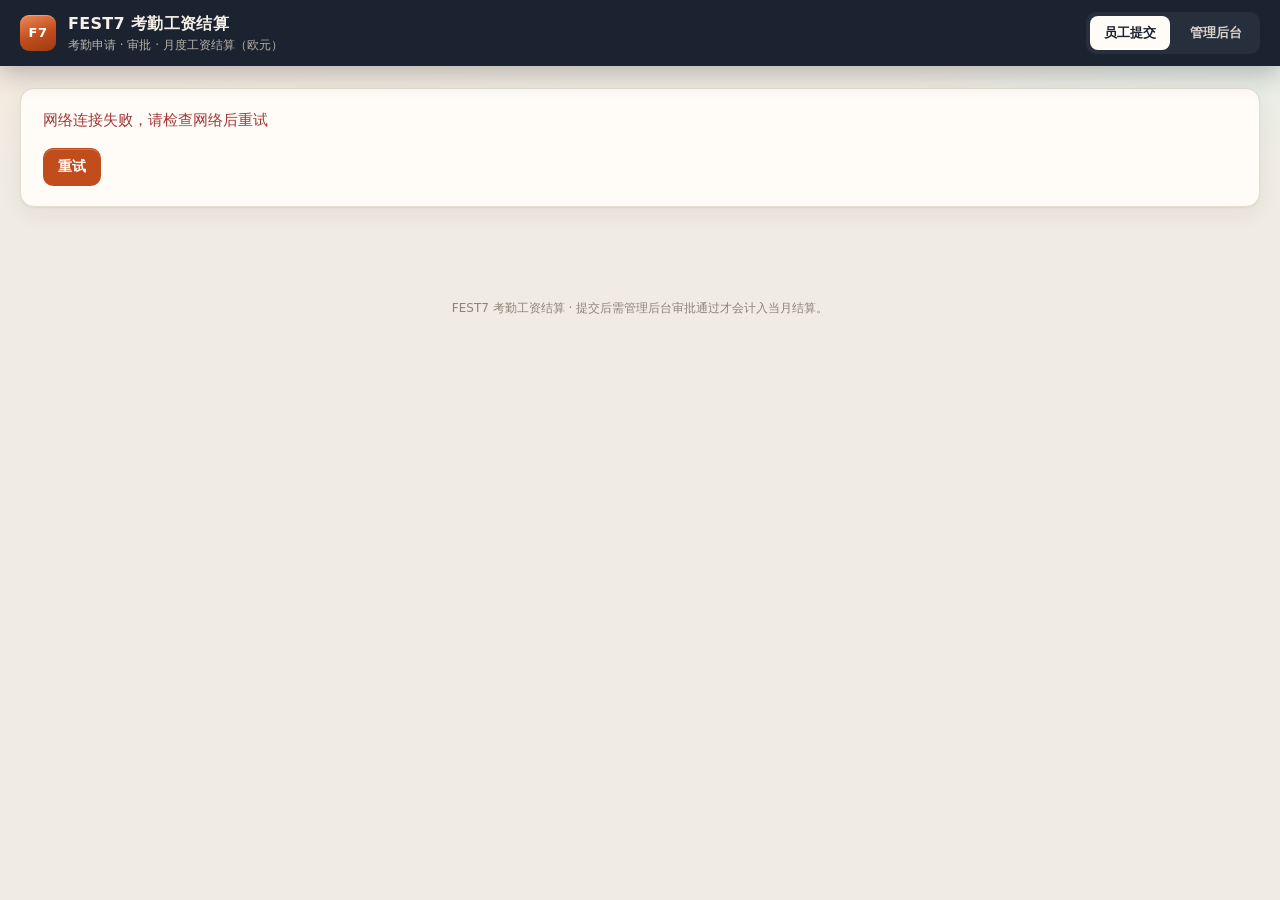
==== index.html @ 56683728 "Faster loading + clearer button feedback" ====
<!DOCTYPE html>
<html lang="zh-CN">
<head>
<meta charset="UTF-8">
<meta name="viewport" content="width=device-width, initial-scale=1, viewport-fit=cover">
<meta name="color-scheme" content="light">
<link rel="icon" href="favicon.svg" type="image/svg+xml">
<title>FEST7 考勤工资结算 · 提交申请</title>
<link rel="stylesheet" href="app.css">
</head>
<body>
<header class="app-header">
  <div class="app-header-inner">
    <div class="brand">
      <div class="logo">F7</div>
      <div>
        <h1>FEST7 考勤工资结算</h1>
        <p>考勤申请 · 审批 · 月度工资结算（欧元）</p>
      </div>
    </div>
    <nav class="nav">
      <a href="index.html" class="active">员工提交</a>
      <a href="admin.html">管理后台</a>
    </nav>
  </div>
</header>
<div class="sync-bar" aria-hidden="true"></div>
<main class="wrap" id="app">
  <div class="page-intro">
    <h2>提交申请</h2>
    <p>无需登录。填写姓名与申请内容后提交，等待管理后台审批通过后才会计入当月结算。</p>
  </div>
  <div class="card card-pad"><p class="muted" style="margin:0">正在加载…</p></div>
</main>
<div class="toast-wrap" id="toasts" aria-live="polite" aria-relevant="additions"></div>
<footer class="note" style="padding-bottom:32px">FEST7 考勤工资结算 · 提交后需管理后台审批通过才会计入当月结算。</footer>
<script src="config.js"></script>
<script src="utils.js"></script>
<script src="api.js"></script>
<script src="submit.js"></script>
</body>
</html>
---- app.css ----
:root {
  --paper: #f1ece3;
  --paper-2: #e7e0d3;
  --card: #fffcf7;
  --ink: #1b1814;
  --ink-2: #58534b;
  --ink-3: #8a8478;
  --line: #e4ddd0;
  --line-2: #d3cbbd;
  --terracotta: #c24d1c;
  --terracotta-d: #9a3b13;
  --terracotta-s: #fbeee7;
  --forest: #1c6a56;
  --forest-d: #145243;
  --forest-s: #e6f4ef;
  --navy: #1b2230;
  --navy-2: #2a3346;
  --gold: #a67c1f;
  --gold-s: #f8efd6;
  --rose: #a33838;
  --rose-s: #f8eaea;
  --sky: #2a5d86;
  --sky-s: #e8f1f8;
  --shadow: 0 1px 2px rgba(27,24,20,.06), 0 8px 24px rgba(27,24,20,.06);
  --shadow-lg: 0 12px 40px rgba(27,24,20,.14);
  --radius: 14px;
  --font: "Source Han Sans SC", "Noto Sans SC", "PingFang SC", "Hiragino Sans GB", "Microsoft YaHei", "Noto Sans CJK SC", system-ui, sans-serif;
  --mono: "SF Mono", "Cascadia Mono", "Noto Sans Mono", ui-monospace, Menlo, Consolas, monospace;
}
* { box-sizing: border-box; }
html, body { margin: 0; padding: 0; overflow-x: hidden; max-width: 100%; }
body {
  font-family: var(--font);
  background:
    radial-gradient(1200px 500px at 10% -10%, #fbe7d8 0%, transparent 50%),
    radial-gradient(900px 400px at 100% 0%, #e4efe9 0%, transparent 46%),
    var(--paper);
  color: var(--ink);
  min-height: 100vh;
  line-height: 1.5;
  font-size: 15px;
  -webkit-font-smoothing: antialiased;
}
button, input, select, textarea { font-family: inherit; font-size: 15px; }
button { cursor: pointer; }
a { color: var(--terracotta-d); }
.num { font-variant-numeric: tabular-nums; letter-spacing: .01em; }
.app-header {
  background: var(--navy);
  color: #f6f1e8;
  position: sticky; top: 0; z-index: 40;
  box-shadow: 0 1px 0 rgba(255,255,255,.06), 0 8px 24px rgba(15,18,28,.25);
}
.app-header-inner {
  max-width: 1280px; margin: 0 auto;
  padding: 12px 20px;
  display: flex; align-items: center; gap: 16px; flex-wrap: wrap;
}
.brand { display: flex; align-items: center; gap: 12px; min-width: 0; flex: 1; }
.logo {
  width: 36px; height: 36px; border-radius: 9px;
  background: linear-gradient(160deg, #ed8a58 0%, #c24d1c 55%, #9a3b13);
  display: grid; place-items: center;
  font-weight: 700; letter-spacing: .04em; font-size: 13px; color: #fff;
  box-shadow: inset 0 1px 0 rgba(255,255,255,.25);
}
.brand h1 { margin: 0; font-size: 16px; font-weight: 650; letter-spacing: .02em; overflow: hidden; text-overflow: ellipsis; white-space: nowrap; min-width: 0; }
.brand p { margin: 0; font-size: 12px; color: #b7b3aa; }
.nav { display: flex; gap: 6px; background: rgba(255,255,255,.06); padding: 4px; border-radius: 10px; flex: 0 0 auto; max-width: 100%; }
.nav a {
  color: #d8d3cb; text-decoration: none;
  padding: 7px 14px; border-radius: 8px; font-size: 13px; font-weight: 600;
}
.nav a.active { background: #fffcf7; color: var(--navy); }
.wrap { max-width: 1280px; margin: 0 auto; padding: 22px 20px 64px; }
.page-intro { margin-bottom: 18px; }
.page-intro h2 { margin: 0 0 4px; font-size: 22px; letter-spacing: .01em; }
.page-intro p { margin: 0; color: var(--ink-2); font-size: 14px; }
.card {
  background: var(--card);
  border: 1px solid var(--line);
  border-radius: var(--radius);
  box-shadow: var(--shadow);
}
.card-pad { padding: 20px 22px; }
.muted { color: var(--ink-2); }
.tiny { color: var(--ink-3); font-size: 12px; }
.row { display: flex; gap: 12px; flex-wrap: wrap; align-items: center; }
.stack { display: flex; flex-direction: column; gap: 14px; }
label.field { display: flex; flex-direction: column; gap: 6px; font-size: 13px; font-weight: 600; color: var(--ink-2); }
label.field > input, label.field > select, label.field > textarea, .control {
  font-weight: 400; color: var(--ink);
  background: #fff;
  border: 1px solid var(--line-2);
  border-radius: 10px;
  padding: 9px 11px;
  outline: none;
  width: 100%;
  transition: border-color .15s, box-shadow .15s;
}
label.field > textarea { min-height: 84px; resize: vertical; }
label.field > input:focus, label.field > select:focus, label.field > textarea:focus, .control:focus {
  border-color: #c58a6a;
  box-shadow: 0 0 0 3px rgba(194,77,28,.12);
}
.grid-2 { display: grid; grid-template-columns: 1fr 1fr; gap: 12px; }
.grid-3 { display: grid; grid-template-columns: 1fr 1fr 1fr; gap: 12px; }
.btn {
  appearance: none; border: 1px solid transparent;
  border-radius: 10px; padding: 9px 14px;
  font-weight: 650; font-size: 13.5px;
  display: inline-flex; align-items: center; justify-content: center; gap: 6px;
  transition: transform .08s ease, background .15s, box-shadow .15s;
}
.btn:active { transform: translateY(1px); }
.btn-primary { background: var(--terracotta); color: #fff; box-shadow: 0 1px 0 rgba(255,255,255,.2) inset; }
.btn-primary:hover { background: var(--terracotta-d); }
.btn-forest { background: var(--forest); color: #fff; }
.btn-forest:hover { background: var(--forest-d); }
.btn-navy { background: var(--navy); color: #fff; }
.btn-ghost { background: transparent; border-color: var(--line-2); color: var(--ink); }
.btn-ghost:hover { background: var(--paper); }
.btn-danger { background: var(--rose-s); color: var(--rose); border-color: #eccaca; }
.btn-warn { background: var(--gold-s); color: #7a5a10; border-color: #ead9a8; }
.btn-sm { padding: 6px 10px; font-size: 12.5px; border-radius: 8px; }
.btn-block { width: 100%; }
.seg { display: flex; background: var(--paper); border: 1px solid var(--line); border-radius: 11px; padding: 3px; gap: 2px; }
.seg button {
  flex: 1; border: 0; background: transparent; color: var(--ink-2);
  padding: 8px 8px; border-radius: 8px; font-weight: 650; font-size: 13px;
}
.seg button.active { background: #fff; color: var(--ink); box-shadow: 0 1px 3px rgba(27,24,20,.08); }
.hours-preview {
  background: var(--forest-s); color: var(--forest-d);
  border-radius: 10px; padding: 10px 12px; font-weight: 650; font-size: 13.5px;
}
.hours-preview.warn { background: var(--gold-s); color: #7a5a10; }
.badge {
  display: inline-flex; align-items: center; gap: 4px;
  font-size: 11.5px; font-weight: 700; padding: 2px 8px; border-radius: 999px;
  letter-spacing: .02em;
}
.badge-pending { background: var(--gold-s); color: #7a5a10; }
.badge-approved { background: var(--forest-s); color: var(--forest-d); }
.badge-rejected { background: var(--rose-s); color: var(--rose); }
.badge-demo { background: var(--sky-s); color: var(--sky); }
.badge-count { background: var(--terracotta); color: #fff; min-width: 18px; justify-content: center; padding: 0 6px; height: 18px; }
.tabs { display: flex; gap: 4px; border-bottom: 1px solid var(--line); margin-bottom: 16px; flex-wrap: wrap; }
.tabs button {
  border: 0; background: none; color: var(--ink-2);
  padding: 10px 14px; font-weight: 650; font-size: 13.5px;
  border-bottom: 2px solid transparent; margin-bottom: -1px;
  display: inline-flex; align-items: center; gap: 6px;
}
.tabs button.active { color: var(--ink); border-bottom-color: var(--terracotta); }
.kpis { display: grid; grid-template-columns: repeat(5, 1fr); gap: 10px; margin-bottom: 16px; }
.kpi { padding: 14px 16px; }
.kpi .lbl { font-size: 12px; color: var(--ink-3); font-weight: 650; }
.kpi .val { font-size: 20px; font-weight: 700; margin-top: 2px; letter-spacing: -.02em; }
.kpi .sub { font-size: 11.5px; color: var(--ink-3); margin-top: 2px; }
.table-wrap { overflow: auto; border: 1px solid var(--line); border-radius: 12px; background: #fff; }
table.data { width: 100%; border-collapse: collapse; font-size: 13px; min-width: 1100px; }
table.data th, table.data td {
  padding: 9px 10px; text-align: left; border-bottom: 1px solid var(--line);
  white-space: nowrap; vertical-align: middle;
}
table.data th {
  background: #f7f3eb; color: var(--ink-2); font-size: 11.5px; font-weight: 700;
  letter-spacing: .04em; text-transform: none; position: sticky; top: 0; z-index: 1;
}
table.data td.num, table.data th.num { text-align: right; }
table.data tbody tr { cursor: pointer; }
table.data tbody tr:hover { background: #faf7f1; }
table.data tbody tr.active { background: var(--terracotta-s); }
table.data tfoot td { background: #f4f0e8; font-weight: 700; border-bottom: 0; }
table.data input.bank {
  width: 108px; text-align: right; padding: 5px 7px; border-radius: 7px;
  border: 1px solid var(--line-2); font-variant-numeric: tabular-nums;
}
table.data .name-cell { font-weight: 650; }
table.data .note-dot { color: var(--gold); margin-left: 4px; }
.neg { color: var(--rose); }
.pos { color: var(--forest-d); }
.toolbar { display: flex; justify-content: space-between; gap: 10px; flex-wrap: wrap; align-items: end; margin-bottom: 14px; }
.legend {
  margin-top: 14px; color: var(--ink-2); font-size: 12.5px; line-height: 1.7;
  background: #fff; border: 1px dashed var(--line-2); border-radius: 12px; padding: 12px 16px;
}
.legend code { font-family: var(--mono); font-size: 12px; background: var(--paper); padding: 1px 5px; border-radius: 4px; }
.banner {
  background: var(--sky-s); color: #1e4463; border: 1px solid #c7dcea;
  border-radius: 12px; padding: 10px 14px; display: flex; justify-content: space-between;
  gap: 10px; align-items: center; flex-wrap: wrap; margin-bottom: 14px; font-size: 13px;
}
.item-card { padding: 14px 16px; display: flex; justify-content: space-between; gap: 12px; flex-wrap: wrap; }
.item-card + .item-card { border-top: 1px solid var(--line); }
.item-meta { display: flex; gap: 8px; flex-wrap: wrap; align-items: center; margin: 4px 0 6px; }
.drawer-bg {
  position: fixed; inset: 0; background: rgba(27,34,48,.42);
  z-index: 50; display: flex; justify-content: flex-end;
}
.drawer {
  width: min(440px, 100%); height: 100%; background: var(--card);
  box-shadow: var(--shadow-lg); overflow: auto; padding: 22px;
}
.drawer h3 { margin: 0 0 4px; }
.breakdown { list-style: none; padding: 0; margin: 12px 0; }
.breakdown li {
  display: grid; grid-template-columns: 1fr auto; gap: 4px 12px;
  padding: 10px 0; border-bottom: 1px solid var(--line);
  font-size: 13.5px;
}
.login-wrap { min-height: 56vh; display: grid; place-items: center; }
.login-card { width: min(400px, 100%); }
.toast-wrap {
  position: fixed; right: 16px; bottom: 16px; z-index: 80;
  display: flex; flex-direction: column; gap: 8px;
}
.toast {
  background: var(--navy); color: #f6f1e8; padding: 10px 14px;
  border-radius: 10px; box-shadow: var(--shadow-lg); font-size: 13.5px;
  max-width: 360px;
}
.toast.ok { background: var(--forest-d); }
.toast.err { background: var(--rose); }
.modal-bg { position: fixed; inset: 0; background: rgba(27,34,48,.42); z-index: 60; display: grid; place-items: center; padding: 20px; }
.modal { width: min(520px, 100%); }
.empty { text-align: center; color: var(--ink-3); padding: 28px 12px; }
.emp-table { min-width: 640px; }
.emp-table tbody tr { cursor: default; }
.hint { font-size: 12.5px; color: var(--ink-3); font-weight: 400; }
.split { display: grid; grid-template-columns: minmax(0, 1fr); gap: 16px; }
.submit-layout { display: grid; grid-template-columns: minmax(0, 520px) minmax(0, 1fr); gap: 18px; align-items: start; }
.side-help { padding: 18px 20px; }
.side-help h3 { margin: 0 0 8px; font-size: 15px; }
.side-help ul { margin: 0; padding-left: 18px; color: var(--ink-2); font-size: 13.5px; }
.side-help li { margin: 6px 0; }
footer.note { margin-top: 28px; color: var(--ink-3); font-size: 12px; text-align: center; }
@media (max-width: 960px) {
  .kpis { grid-template-columns: repeat(2, 1fr); }
  .submit-layout { grid-template-columns: 1fr; }
  .grid-3 { grid-template-columns: 1fr 1fr; }
}
@media (max-width: 640px) {
  .wrap { padding: 14px 12px 48px; }
  .grid-2, .grid-3 { grid-template-columns: 1fr; }
  .kpis { grid-template-columns: 1fr 1fr; }
  .app-header-inner { padding: 10px 12px; }
  .brand h1 { font-size: 15px; }
}

.hours-preview.info { background: var(--sky-s); color: #1e4463; }
.day-chips { display: flex; flex-wrap: wrap; gap: 6px; margin-top: 8px; }
.day-chip { background: #fff; border: 1px solid var(--line); border-radius: 999px; padding: 2px 8px; font-size: 12px; color: var(--ink-2); }
.actions-row { display: flex; gap: 6px; flex-wrap: wrap; }
.modal textarea { min-height: 80px; width: 100%; }
.status-dot { width: 8px; height: 8px; border-radius: 50%; display: inline-block; }
.login-card h2 { margin: 0 0 4px; font-size: 20px; }
code { font-family: var(--mono); font-size: 12.5px; background: var(--paper); padding: 1px 5px; border-radius: 4px; }
.drawer .actions-row { margin-top: 16px; }
@media (max-width: 640px) {
  html, body { overflow-x: hidden; }
  .app-header-inner {
    flex-direction: column;
    align-items: stretch;
    gap: 8px;
    padding: 10px 12px;
  }
  .brand { flex: 1 1 auto; width: 100%; min-width: 0; }
  .brand p { display: none; }
  .brand h1 { font-size: 15px; }
  .nav { width: 100%; }
  .nav a { flex: 1; text-align: center; padding: 8px 10px; }
  .page-intro h2 { font-size: 20px; }
  .btn-block { padding: 12px 14px; }
  label.field > input, label.field > select, label.field > textarea { font-size: 16px; }
  .wrap { padding: 14px 12px 48px; }
}

.load-error { text-align: left; }
.load-error .btn { margin-top: 4px; }

/* ----- v4: click feedback, toasts, sync, save state ----- */
button { -webkit-tap-highlight-color: transparent; }
button:active:not(:disabled):not(.is-busy),
.btn:active:not(:disabled):not(.is-busy) {
  transform: scale(0.97);
  filter: brightness(0.9);
}
.btn:disabled, button:disabled, .btn.is-busy {
  opacity: .72;
  cursor: not-allowed;
  pointer-events: none;
  transform: none;
  filter: none;
}
.btn-spinner {
  width: 14px; height: 14px;
  border: 2px solid rgba(255,255,255,.35);
  border-top-color: currentColor;
  border-radius: 50%;
  animation: btn-spin .6s linear infinite;
  flex-shrink: 0;
}
.btn-ghost .btn-spinner,
.btn-danger .btn-spinner,
.btn-warn .btn-spinner {
  border-color: rgba(27,24,20,.2);
  border-top-color: currentColor;
}
@keyframes btn-spin { to { transform: rotate(360deg); } }

.toast-wrap {
  position: fixed;
  top: calc(12px + env(safe-area-inset-top, 0px));
  left: 50%;
  right: auto;
  bottom: auto;
  transform: translateX(-50%);
  z-index: 90;
  display: flex;
  flex-direction: column;
  gap: 8px;
  align-items: center;
  width: min(420px, calc(100% - 24px));
  pointer-events: none;
}
.toast {
  background: var(--navy); color: #f6f1e8;
  padding: 12px 16px;
  border-radius: 12px;
  box-shadow: var(--shadow-lg);
  font-size: 14px;
  font-weight: 650;
  width: 100%;
  max-width: none;
  text-align: center;
  pointer-events: auto;
  animation: toast-in .18s ease-out;
}
.toast.ok { background: var(--forest-d); }
.toast.err { background: var(--rose); }
.toast.toast-out { animation: toast-out .25s ease-in forwards; }
@keyframes toast-in {
  from { opacity: 0; transform: translateY(-8px); }
  to { opacity: 1; transform: translateY(0); }
}
@keyframes toast-out {
  from { opacity: 1; transform: translateY(0); }
  to { opacity: 0; transform: translateY(-8px); }
}

.sync-bar {
  display: none;
  height: 3px;
  width: 100%;
  background: var(--navy-2);
  overflow: hidden;
  position: relative;
  z-index: 41;
}
body.is-refreshing .sync-bar { display: block; }
.sync-bar::after {
  content: "";
  position: absolute; inset: 0 auto 0 0;
  width: 40%;
  background: linear-gradient(90deg, transparent, #ed8a58, var(--terracotta), transparent);
  animation: sync-slide 1.15s ease-in-out infinite;
}
@keyframes sync-slide {
  0% { left: -40%; }
  100% { left: 100%; }
}
.sync-indicator {
  display: inline-flex; align-items: center; gap: 6px;
  margin-left: 10px;
  font-size: 12px; font-weight: 650; color: var(--sky);
  vertical-align: middle;
}
.sync-dot {
  width: 8px; height: 8px; border-radius: 50%;
  background: var(--sky);
  animation: sync-pulse 1s ease-in-out infinite;
}
@keyframes sync-pulse {
  0%, 100% { opacity: 1; transform: scale(1); }
  50% { opacity: .4; transform: scale(.85); }
}

.input-with-state {
  display: flex; align-items: center; gap: 8px;
  justify-content: flex-end;
}
.input-with-state .control,
.input-with-state input.bank { flex: 0 0 auto; }
.emp-table .input-with-state { justify-content: flex-start; }
.save-state {
  font-size: 11.5px; font-weight: 700;
  white-space: nowrap; min-height: 1em;
  color: transparent;
}
.save-state-saving { color: var(--sky); }
.save-state-saved { color: var(--forest-d); }
.save-state-error { color: var(--rose); }

.success-panel { text-align: center; padding: 36px 22px; }
.success-mark {
  width: 56px; height: 56px; border-radius: 50%;
  background: var(--forest-s); color: var(--forest-d);
  display: grid; place-items: center;
  font-size: 28px; font-weight: 700; margin: 0 auto 14px;
}
.success-panel h3 { margin: 0 0 8px; font-size: 20px; }
.success-panel p { margin: 0 0 18px; color: var(--ink-2); }
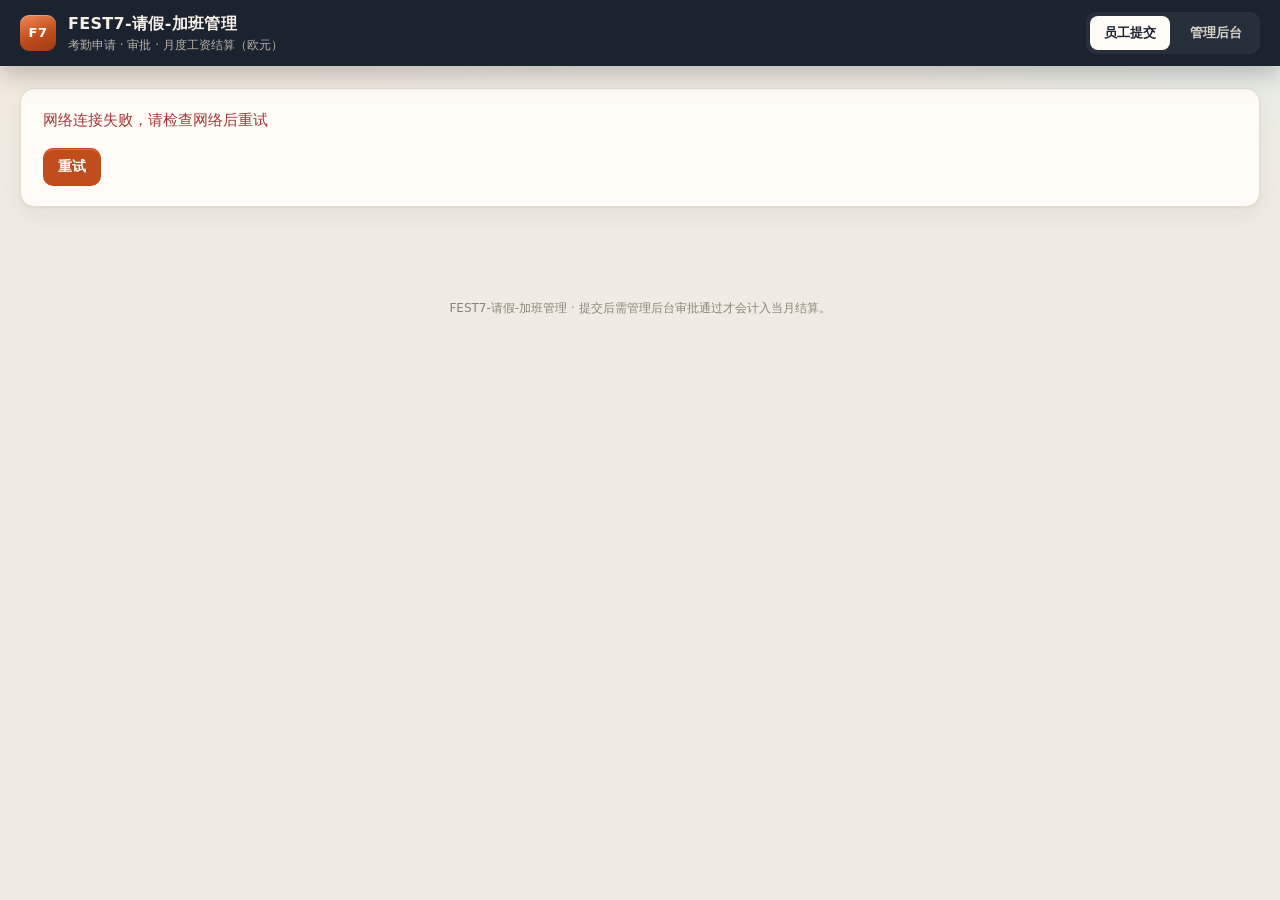
==== commit 12f4ebb1: "Rename app to FEST7-请假-加班管理" ====
--- a/index.html
+++ b/index.html
@@ -4,9 +4,17 @@
 <meta charset="UTF-8">
 <meta name="viewport" content="width=device-width, initial-scale=1, viewport-fit=cover">
 <meta name="color-scheme" content="light">
+<meta name="theme-color" content="#CC1D6A">
+<meta name="mobile-web-app-capable" content="yes">
+<meta name="apple-mobile-web-app-capable" content="yes">
+<meta name="apple-mobile-web-app-status-bar-style" content="black-translucent">
+<meta name="apple-mobile-web-app-title" content="FEST7-请假-加班管理">
+<link rel="manifest" href="manifest.webmanifest">
+<link rel="icon" href="favicon-32.png" type="image/png" sizes="32x32">
 <link rel="icon" href="favicon.svg" type="image/svg+xml">
-<title>FEST7 考勤工资结算 · 提交申请</title>
-<link rel="stylesheet" href="app.css">
+<link rel="apple-touch-icon" href="apple-touch-icon.png">
+<title>FEST7-请假-加班管理 · 提交申请</title>
+<link rel="stylesheet" href="app.css?v=5">
 </head>
 <body>
 <header class="app-header">
@@ -14,7 +22,7 @@
     <div class="brand">
       <div class="logo">F7</div>
       <div>
-        <h1>FEST7 考勤工资结算</h1>
+        <h1>FEST7-请假-加班管理</h1>
         <p>考勤申请 · 审批 · 月度工资结算（欧元）</p>
       </div>
     </div>
@@ -33,10 +41,16 @@
   <div class="card card-pad"><p class="muted" style="margin:0">正在加载…</p></div>
 </main>
 <div class="toast-wrap" id="toasts" aria-live="polite" aria-relevant="additions"></div>
-<footer class="note" style="padding-bottom:32px">FEST7 考勤工资结算 · 提交后需管理后台审批通过才会计入当月结算。</footer>
-<script src="config.js"></script>
-<script src="utils.js"></script>
-<script src="api.js"></script>
-<script src="submit.js"></script>
+<footer class="note" style="padding-bottom:32px">FEST7-请假-加班管理 · 提交后需管理后台审批通过才会计入当月结算。</footer>
+<script src="config.js?v=5"></script>
+<script src="utils.js?v=5"></script>
+<script src="api.js?v=5"></script>
+<script src="submit.js?v=5"></script>
+<div class="pwa-hint" id="pwa-hint" hidden>
+  <p class="pwa-hint-text">安装到桌面，打开更方便。</p>
+  <button type="button" class="btn btn-primary btn-sm" id="pwa-install">安装到桌面</button>
+  <button type="button" class="btn btn-ghost btn-sm" id="pwa-dismiss" aria-label="关闭">关闭</button>
+</div>
+<script src="pwa.js?v=5"></script>
 </body>
 </html>
--- a/app.css
+++ b/app.css
@@ -412,3 +412,27 @@
 }
 .success-panel h3 { margin: 0 0 8px; font-size: 20px; }
 .success-panel p { margin: 0 0 18px; color: var(--ink-2); }
+
+/* ----- v5: PWA install hint ----- */
+.pwa-hint {
+  position: fixed;
+  left: 12px;
+  right: 12px;
+  bottom: calc(12px + env(safe-area-inset-bottom, 0px));
+  z-index: 70;
+  background: var(--card);
+  border: 1px solid var(--line);
+  border-radius: 14px;
+  box-shadow: var(--shadow-lg);
+  padding: 10px 12px;
+  display: flex;
+  align-items: center;
+  gap: 8px;
+  font-size: 13px;
+}
+.pwa-hint[hidden] { display: none !important; }
+.pwa-hint-text { margin: 0; flex: 1; color: var(--ink-2); font-weight: 600; line-height: 1.4; }
+.pwa-hint .btn { flex: 0 0 auto; white-space: nowrap; }
+@media (max-width: 640px) {
+  .pwa-hint { padding: 10px 10px; }
+}
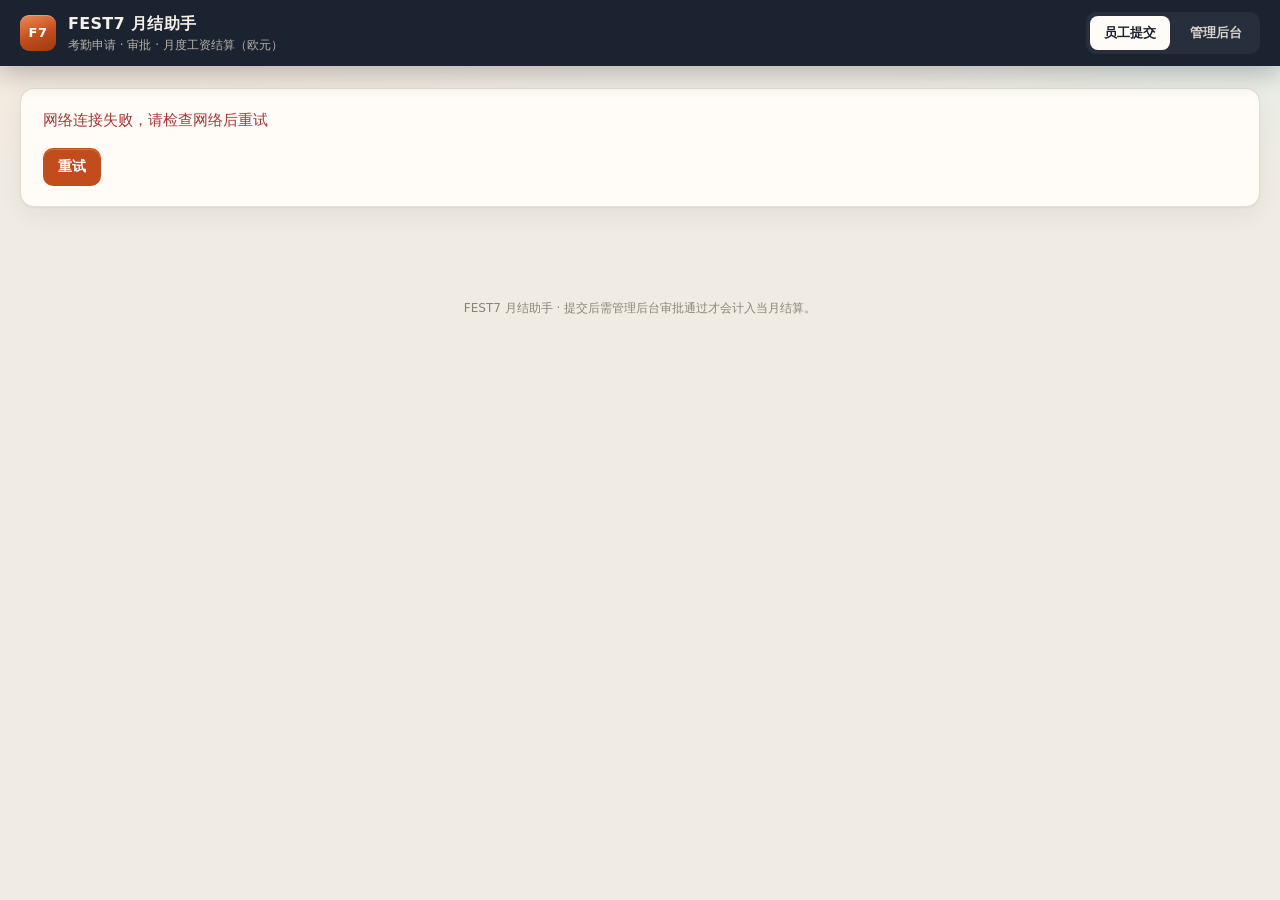
==== commit 87d2bc33: "Rename app to FEST7 月结助手" ====
--- a/index.html
+++ b/index.html
@@ -8,12 +8,12 @@
 <meta name="mobile-web-app-capable" content="yes">
 <meta name="apple-mobile-web-app-capable" content="yes">
 <meta name="apple-mobile-web-app-status-bar-style" content="black-translucent">
-<meta name="apple-mobile-web-app-title" content="FEST7-请假-加班管理">
+<meta name="apple-mobile-web-app-title" content="FEST7 月结助手">
 <link rel="manifest" href="manifest.webmanifest">
 <link rel="icon" href="favicon-32.png" type="image/png" sizes="32x32">
 <link rel="icon" href="favicon.svg" type="image/svg+xml">
 <link rel="apple-touch-icon" href="apple-touch-icon.png">
-<title>FEST7-请假-加班管理 · 提交申请</title>
+<title>FEST7 月结助手 · 提交申请</title>
 <link rel="stylesheet" href="app.css?v=5">
 </head>
 <body>
@@ -22,7 +22,7 @@
     <div class="brand">
       <div class="logo">F7</div>
       <div>
-        <h1>FEST7-请假-加班管理</h1>
+        <h1>FEST7 月结助手</h1>
         <p>考勤申请 · 审批 · 月度工资结算（欧元）</p>
       </div>
     </div>
@@ -41,7 +41,7 @@
   <div class="card card-pad"><p class="muted" style="margin:0">正在加载…</p></div>
 </main>
 <div class="toast-wrap" id="toasts" aria-live="polite" aria-relevant="additions"></div>
-<footer class="note" style="padding-bottom:32px">FEST7-请假-加班管理 · 提交后需管理后台审批通过才会计入当月结算。</footer>
+<footer class="note" style="padding-bottom:32px">FEST7 月结助手 · 提交后需管理后台审批通过才会计入当月结算。</footer>
 <script src="config.js?v=5"></script>
 <script src="utils.js?v=5"></script>
 <script src="api.js?v=5"></script>
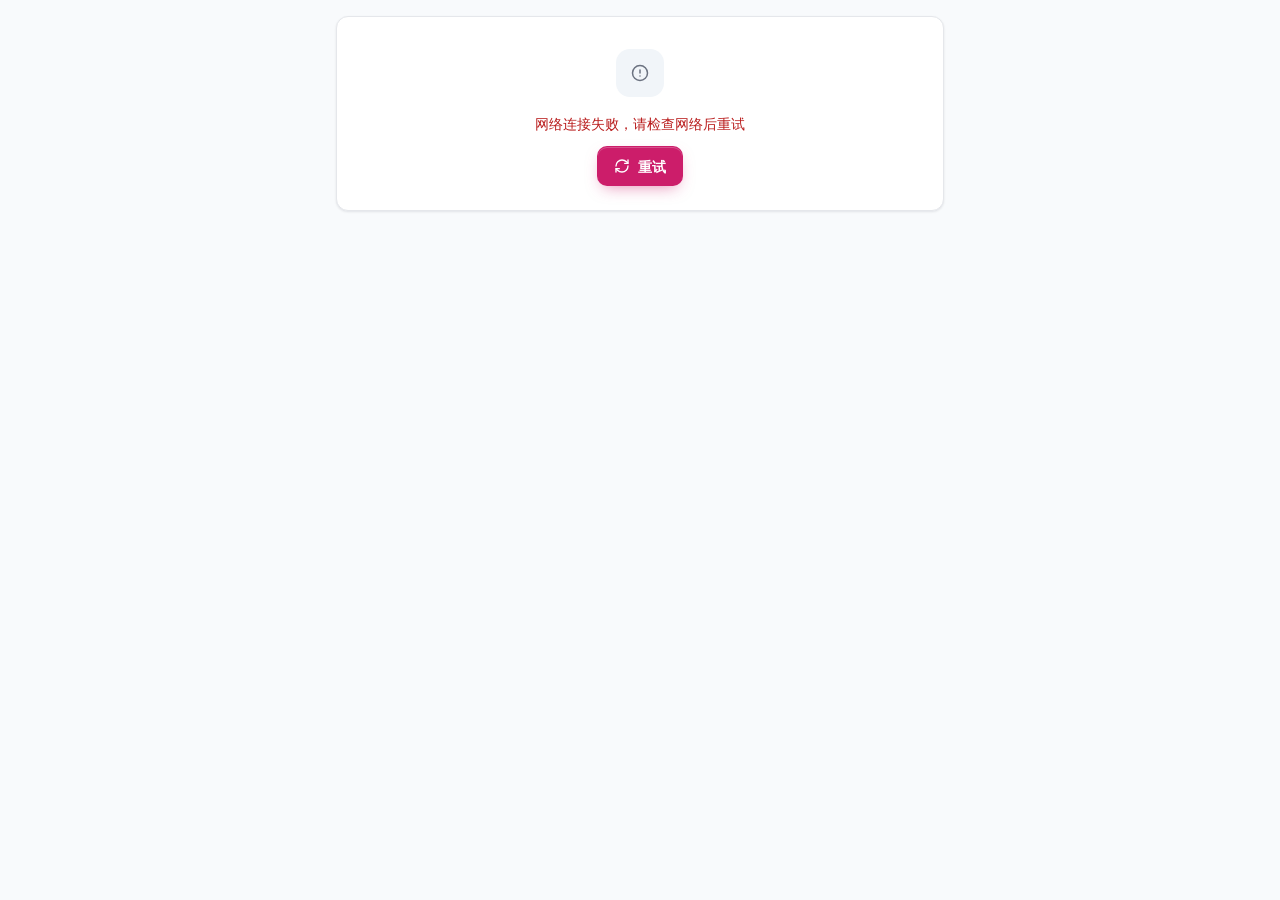
==== commit 4c857d04: "UI v2: FEST7 Ledger design" ====
--- a/index.html
+++ b/index.html
@@ -8,49 +8,33 @@
 <meta name="mobile-web-app-capable" content="yes">
 <meta name="apple-mobile-web-app-capable" content="yes">
 <meta name="apple-mobile-web-app-status-bar-style" content="black-translucent">
-<meta name="apple-mobile-web-app-title" content="FEST7 月结助手">
-<link rel="manifest" href="manifest.webmanifest">
-<link rel="icon" href="favicon-32.png" type="image/png" sizes="32x32">
-<link rel="icon" href="favicon.svg" type="image/svg+xml">
-<link rel="apple-touch-icon" href="apple-touch-icon.png">
+<meta name="apple-mobile-web-app-title" content="月结助手">
+<meta name="application-name" content="月结助手">
+<link rel="manifest" href="manifest.webmanifest?v=11">
+<link rel="icon" href="favicon-32.png?v=11" type="image/png" sizes="32x32">
+<link rel="icon" href="favicon.svg?v=11" type="image/svg+xml">
+<link rel="apple-touch-icon" href="apple-touch-icon.png?v=11">
+<link rel="preload" href="fonts/inter-latin.woff2" as="font" type="font/woff2" crossorigin>
 <title>FEST7 月结助手 · 提交申请</title>
-<link rel="stylesheet" href="app.css?v=5">
+<link rel="stylesheet" href="tokens.css?v=11">
+<link rel="stylesheet" href="app.css?v=11">
 </head>
-<body>
-<header class="app-header">
-  <div class="app-header-inner">
-    <div class="brand">
-      <div class="logo">F7</div>
-      <div>
-        <h1>FEST7 月结助手</h1>
-        <p>考勤申请 · 审批 · 月度工资结算（欧元）</p>
-      </div>
-    </div>
-    <nav class="nav">
-      <a href="index.html" class="active">员工提交</a>
-      <a href="admin.html">管理后台</a>
-    </nav>
-  </div>
-</header>
+<body class="emp-page">
 <div class="sync-bar" aria-hidden="true"></div>
-<main class="wrap" id="app">
-  <div class="page-intro">
-    <h2>提交申请</h2>
-    <p>无需登录。填写姓名与申请内容后提交，等待管理后台审批通过后才会计入当月结算。</p>
-  </div>
-  <div class="card card-pad"><p class="muted" style="margin:0">正在加载…</p></div>
+<main id="app">
+  <div class="emp-load"><div class="card" style="padding:16px"><p class="hint" style="margin:0">正在加载…</p></div></div>
 </main>
 <div class="toast-wrap" id="toasts" aria-live="polite" aria-relevant="additions"></div>
-<footer class="note" style="padding-bottom:32px">FEST7 月结助手 · 提交后需管理后台审批通过才会计入当月结算。</footer>
-<script src="config.js?v=5"></script>
-<script src="utils.js?v=5"></script>
-<script src="api.js?v=5"></script>
-<script src="submit.js?v=5"></script>
 <div class="pwa-hint" id="pwa-hint" hidden>
   <p class="pwa-hint-text">安装到桌面，打开更方便。</p>
-  <button type="button" class="btn btn-primary btn-sm" id="pwa-install">安装到桌面</button>
-  <button type="button" class="btn btn-ghost btn-sm" id="pwa-dismiss" aria-label="关闭">关闭</button>
+  <button type="button" class="btn btn-primary btn-sm" id="pwa-install">安装</button>
+  <button type="button" class="btn btn-ghost btn-sm btn-icon" id="pwa-dismiss" aria-label="关闭"><svg class="i i-sm" aria-hidden="true"><use href="#i-x"/></svg></button>
 </div>
-<script src="pwa.js?v=5"></script>
+<script src="config.js?v=11"></script>
+<script src="icons.js?v=11"></script>
+<script src="utils.js?v=11"></script>
+<script src="api.js?v=11"></script>
+<script src="submit.js?v=11"></script>
+<script src="pwa.js?v=11"></script>
 </body>
 </html>
--- a/tokens.css
+++ b/tokens.css
@@ -0,0 +1,157 @@
+/* 自托管 Inter（拉丁子集 + €/−/–/→ 等，含 tnum 等宽数字；可变字重 400–800）。中文回落系统黑体。 */
+@font-face {
+  font-family: "Inter";
+  font-style: normal;
+  font-weight: 400 800;
+  font-display: swap;
+  src: url("fonts/inter-latin.woff2") format("woff2");
+  unicode-range: U+0000-00FF, U+2010-2027, U+2030-203A, U+20AC, U+2116, U+2122, U+2190-2193, U+2212, U+2215, U+2264-2265, U+221E;
+}
+/* =====================================================================
+   FEST7 月结助手 · Design Tokens  V1.0
+   ---------------------------------------------------------------------
+   单一来源：所有页面（index.html / admin.html / 确认单打印）共用。
+   规则：组件样式只引用语义变量（--color-*, --space-*, --radius-* ...），
+         不直接写色值；原始色阶（--f7-*, --n-*）只在本文件内被引用。
+   ===================================================================== */
+:root {
+  /* ---------- 1. 原始色阶 Primitive ---------- */
+  /* 品牌 Magenta（取自 FEST7 Logo 实测底色 #CC1D6A） */
+  --f7-50:  #FDF2F7;
+  --f7-100: #FCE4EF;
+  --f7-200: #F9C6DC;
+  --f7-300: #F39BC0;
+  --f7-400: #E8629A;
+  --f7-500: #DA3A7E;
+  --f7-600: #CC1D6A;   /* Primary */
+  --f7-700: #A51656;   /* Primary Dark */
+  --f7-800: #821347;
+  --f7-900: #5E0F34;
+
+  /* 中性灰（Slate/Gray 混合，偏冷，配合玫红更干净） */
+  --n-0:   #FFFFFF;
+  --n-25:  #FCFCFD;
+  --n-50:  #F8FAFC;   /* 页面背景 */
+  --n-100: #F1F5F9;
+  --n-150: #EBEFF4;
+  --n-200: #E5E7EB;   /* 边框 */
+  --n-300: #D1D5DB;
+  --n-400: #94A3B8;   /* 辅助（仅图标/禁用/占位符，不作正文） */
+  --n-500: #6B7280;   /* 次级文字 */
+  --n-600: #4B5563;
+  --n-700: #374151;
+  --n-800: #1F2937;   /* 主文字 */
+  --n-900: #111827;
+
+  /* 语义色阶 */
+  --green-50: #ECFDF3;  --green-100: #D1FADF; --green-500: #22C55E; --green-600: #16A34A; --green-700: #15803D; --green-800: #166534;
+  --amber-50: #FFFBEB;  --amber-100: #FEF3C7; --amber-500: #F59E0B; --amber-600: #D97706; --amber-700: #B45309; --amber-800: #92400E;
+  --red-50:   #FEF2F2;  --red-100:   #FEE2E2; --red-500:   #EF4444; --red-600:   #DC2626; --red-700:   #B91C1C; --red-800:   #991B1B;
+  --blue-50:  #EFF6FF;  --blue-100:  #DBEAFE; --blue-500:  #3B82F6; --blue-600:  #2563EB; --blue-700:  #1D4ED8; --blue-800:  #1E40AF;
+
+  /* ---------- 2. 语义颜色 Semantic ---------- */
+  --color-bg:            var(--n-50);
+  --color-surface:       var(--n-0);
+  --color-surface-2:     var(--n-25);   /* 表头、合计列底 */
+  --color-surface-sunk:  var(--n-100);  /* 分段控件槽、只读字段 */
+  --color-border:        var(--n-200);
+  --color-border-strong: var(--n-300);
+  --color-divider:       #EEF1F5;
+
+  --color-text:          var(--n-800);  /* 14.68:1 on #FFF */
+  --color-text-2:        var(--n-600);  /* 7.56:1  */
+  --color-text-3:        var(--n-500);  /* 4.83:1  —— 说明文字的下限 */
+  --color-text-placeholder: #7B8494;    /* 3.8:1，仅占位符；字段均有可见 label */
+  --color-text-disabled: var(--n-400);
+  --color-text-inverse:  var(--n-0);
+  --color-icon:          var(--n-500);
+
+  --color-primary:        var(--f7-600);  /* 白字 5.31:1 */
+  --color-primary-hover:  var(--f7-700);  /* 白字 7.37:1 */
+  --color-primary-press:  var(--f7-800);
+  --color-primary-soft:   var(--f7-50);
+  --color-primary-soft-2: var(--f7-100);
+  --color-primary-text:   var(--f7-700);  /* 品牌色文字（链接/选中），6.75:1 on f7-50 */
+  --color-focus-ring:     rgba(204, 29, 106, .32);
+
+  --color-success: var(--green-700); --color-success-bg: var(--green-50); --color-success-border: #A6E9C0; --color-success-solid: var(--green-700);
+  --color-warning: var(--amber-700); --color-warning-bg: var(--amber-50); --color-warning-border: #FCD98A; --color-warning-solid: var(--amber-500);
+  --color-danger:  var(--red-700);   --color-danger-bg:  var(--red-50);   --color-danger-border:  #FBC5C5; --color-danger-solid:  var(--red-600);
+  --color-info:    var(--blue-700);  --color-info-bg:    var(--blue-50);  --color-info-border:    #BFD6FB; --color-info-solid:    var(--blue-600);
+  --color-neutral-tag: var(--n-600); --color-neutral-tag-bg: var(--n-100);
+
+  /* 金额语义（财务）：负数=红 + “−”号；正向调整=绿 + “+”号；零值=灰色破折号 */
+  --color-amount-neg:  var(--red-700);
+  --color-amount-pos:  var(--green-700);
+  --color-amount-zero: var(--n-400);
+
+  /* 品牌渐变（只用于：员工端顶栏、侧栏品牌块、总览主卡的一条斜切边、App 图标） */
+  --grad-brand: linear-gradient(135deg, #D8287A 0%, var(--f7-600) 45%, var(--f7-700) 100%);
+  --grad-brand-soft: radial-gradient(520px 220px at 100% 0%, rgba(204,29,106,.10), transparent 70%);
+  --grad-page: radial-gradient(900px 360px at 0% -10%, rgba(204,29,106,.05), transparent 60%);
+
+  /* ---------- 3. 字体 Typography ---------- */
+  --font-sans: "Inter", "Inter var", -apple-system, BlinkMacSystemFont, "SF Pro Text", "Segoe UI", Roboto,
+               "PingFang SC", "Hiragino Sans GB", "Noto Sans SC", "Noto Sans CJK SC", "Source Han Sans SC",
+               "Microsoft YaHei", "Helvetica Neue", Arial, sans-serif;
+  --font-num:  "Inter", "Inter var", -apple-system, "SF Pro Text", "Segoe UI", Roboto, "Helvetica Neue", Arial, sans-serif;
+  --font-mono: "JetBrains Mono", "SF Mono", "Cascadia Mono", "Noto Sans Mono", ui-monospace, Menlo, Consolas, monospace;
+  --num-features: "tnum" 1, "lnum" 1;   /* 等宽（表格）数字 + 等高数字 */
+
+  --fs-11: 11px; --fs-12: 12px; --fs-13: 13px; --fs-14: 14px; --fs-15: 15px; --fs-16: 16px;
+  --fs-18: 18px; --fs-20: 20px; --fs-24: 24px; --fs-28: 28px; --fs-32: 32px; --fs-40: 40px;
+  --fw-regular: 400; --fw-medium: 500; --fw-semibold: 600; --fw-bold: 700;
+  --lh-tight: 1.2; --lh-snug: 1.35; --lh-normal: 1.5; --lh-relaxed: 1.65;
+  --ls-caps: .06em;     /* 小号大写标签 */
+  --ls-num-lg: -.02em;  /* 大号金额微收紧 */
+
+  /* ---------- 4. 间距 Spacing（4pt 基准，8pt 节奏） ---------- */
+  --space-0: 0; --space-1: 4px; --space-2: 8px; --space-3: 12px; --space-4: 16px; --space-5: 20px;
+  --space-6: 24px; --space-7: 28px; --space-8: 32px; --space-10: 40px; --space-12: 48px; --space-16: 64px;
+
+  /* ---------- 5. 圆角 Radius ---------- */
+  --radius-xs: 4px;   /* 表格内小标签、代码 */
+  --radius-sm: 6px;   /* 小按钮、复选框、表格内输入框 */
+  --radius-md: 10px;  /* 按钮、输入框、下拉 */
+  --radius-lg: 12px;  /* 普通卡片、表格容器 */
+  --radius-xl: 16px;  /* 主卡、弹窗、移动端卡片 */
+  --radius-2xl: 22px; /* 移动端底部弹层顶角 */
+  --radius-pill: 999px;
+  --slant: 34deg;     /* FEST7 斜切角：实测 Logo「Express」标签边与「7」字回声线约 34°，所有斜切元素共用 */
+  --italic: 12deg;    /* F7 字标斜体角 */
+
+  /* ---------- 6. 阴影 Elevation ---------- */
+  --shadow-xs: 0 1px 2px rgba(16, 24, 40, .05);
+  --shadow-sm: 0 1px 2px rgba(16, 24, 40, .04), 0 1px 3px rgba(16, 24, 40, .06);
+  --shadow-md: 0 2px 4px -2px rgba(16, 24, 40, .05), 0 6px 16px -4px rgba(16, 24, 40, .08);
+  --shadow-lg: 0 12px 32px -8px rgba(16, 24, 40, .18), 0 4px 8px -4px rgba(16, 24, 40, .06);
+  --shadow-brand: 0 1px 0 rgba(255,255,255,.22) inset, 0 6px 16px -6px rgba(204, 29, 106, .55);
+  --shadow-focus: 0 0 0 3px var(--color-focus-ring);
+  --shadow-sticky-x: 6px 0 8px -6px rgba(16, 24, 40, .12);
+
+  /* ---------- 7. 动效 Motion ---------- */
+  --dur-instant: 80ms;   /* 按压 */
+  --dur-fast: 140ms;     /* hover / 颜色 */
+  --dur-base: 200ms;     /* 展开、Tab 指示条 */
+  --dur-slow: 280ms;     /* 抽屉、底部弹层 */
+  --dur-count: 600ms;    /* 数字滚动 */
+  --ease-standard: cubic-bezier(.2, 0, 0, 1);
+  --ease-enter: cubic-bezier(0, 0, .2, 1);
+  --ease-exit: cubic-bezier(.4, 0, 1, 1);
+
+  /* ---------- 8. 布局 Layout ---------- */
+  --sidebar-w: 248px;
+  --sidebar-w-rail: 72px;
+  --topbar-h: 64px;
+  --content-max: 1320px;
+  --control-h: 40px;      /* 桌面输入框/按钮 */
+  --control-h-sm: 32px;
+  --control-h-touch: 48px;/* 移动端 */
+  --row-h: 44px;          /* 表格行（紧凑 40 / 舒适 48） */
+  --z-sticky: 10; --z-topbar: 40; --z-drawer: 60; --z-modal: 70; --z-toast: 90;
+}
+
+@media (prefers-reduced-motion: reduce) {
+  :root { --dur-instant: 0ms; --dur-fast: 0ms; --dur-base: 0ms; --dur-slow: 0ms; --dur-count: 0ms; }
+  *, *::before, *::after { animation-duration: .01ms !important; animation-iteration-count: 1 !important; transition-duration: .01ms !important; scroll-behavior: auto !important; }
+}
--- a/app.css
+++ b/app.css
@@ -1,438 +1,887 @@
-:root {
-  --paper: #f1ece3;
-  --paper-2: #e7e0d3;
-  --card: #fffcf7;
-  --ink: #1b1814;
-  --ink-2: #58534b;
-  --ink-3: #8a8478;
-  --line: #e4ddd0;
-  --line-2: #d3cbbd;
-  --terracotta: #c24d1c;
-  --terracotta-d: #9a3b13;
-  --terracotta-s: #fbeee7;
-  --forest: #1c6a56;
-  --forest-d: #145243;
-  --forest-s: #e6f4ef;
-  --navy: #1b2230;
-  --navy-2: #2a3346;
-  --gold: #a67c1f;
-  --gold-s: #f8efd6;
-  --rose: #a33838;
-  --rose-s: #f8eaea;
-  --sky: #2a5d86;
-  --sky-s: #e8f1f8;
-  --shadow: 0 1px 2px rgba(27,24,20,.06), 0 8px 24px rgba(27,24,20,.06);
-  --shadow-lg: 0 12px 40px rgba(27,24,20,.14);
-  --radius: 14px;
-  --font: "Source Han Sans SC", "Noto Sans SC", "PingFang SC", "Hiragino Sans GB", "Microsoft YaHei", "Noto Sans CJK SC", system-ui, sans-serif;
-  --mono: "SF Mono", "Cascadia Mono", "Noto Sans Mono", ui-monospace, Menlo, Consolas, monospace;
+/* =====================================================================
+   FEST7 月结助手 · 共享组件与页面样式（v2 “FEST7 Ledger”）
+   依赖 tokens.css（设计变量 + Inter 字体）。纯 CSS，无框架。
+   断点：≥1280 桌面 · 1024–1279 窄桌面 · 768–1023 平板（侧栏收为图标栏） · <768 手机
+   ===================================================================== */
+*,*::before,*::after{box-sizing:border-box}
+html{-webkit-text-size-adjust:100%;text-size-adjust:100%}
+html,body{margin:0;padding:0}
+body{font-family:var(--font-sans);font-size:var(--fs-14);line-height:var(--lh-normal);color:var(--color-text);background:var(--color-bg);-webkit-font-smoothing:antialiased;text-rendering:optimizeLegibility;min-height:100vh}
+h1,h2,h3,h4,p{margin:0}
+button,input,select,textarea{font:inherit;color:inherit}
+button{cursor:pointer}
+a{color:var(--color-primary-text)}
+[hidden]{display:none!important}
+img{max-width:100%}
+.sr-only{position:absolute!important;width:1px;height:1px;padding:0;margin:-1px;overflow:hidden;clip:rect(0,0,0,0);white-space:nowrap;border:0}
+svg.i{width:18px;height:18px;flex:0 0 auto;stroke:currentColor;fill:none;stroke-width:1.75;stroke-linecap:round;stroke-linejoin:round}
+svg.i-sm{width:16px;height:16px}
+svg.i-xs{width:14px;height:14px}
+svg.i-lg{width:22px;height:22px}
+
+/* ---------- 焦点：键盘可见，鼠标点击不出现 ---------- */
+:focus{outline:none}
+:focus-visible{outline:2px solid var(--color-primary);outline-offset:2px;border-radius:4px}
+.btn:focus-visible,.chip:focus-visible,.seg button:focus-visible,.nav-i:focus-visible,.mb:focus-visible,.tile:focus-visible{outline:none;box-shadow:var(--shadow-focus)}
+
+/* ---------- 数字 / 金额 ---------- */
+.num{font-family:var(--font-num);font-feature-settings:var(--num-features);font-variant-numeric:tabular-nums lining-nums;letter-spacing:0;white-space:nowrap}
+.amt{font-family:var(--font-num);font-feature-settings:var(--num-features);font-variant-numeric:tabular-nums lining-nums;white-space:nowrap}
+.amt .cur{color:var(--color-text-3);font-weight:var(--fw-medium);margin-right:1px}
+.amt.neg{color:var(--color-amount-neg)}
+.amt.neg .cur,.amt.pos .cur,.amt.inh .cur{color:inherit;opacity:.8}
+.amt.pos{color:var(--color-amount-pos)}
+.zero{color:var(--color-amount-zero);font-family:var(--font-num)}
+.u{color:var(--color-text-3);font-size:.86em;font-weight:var(--fw-medium);margin-left:2px}
+.masked{letter-spacing:.08em;color:var(--color-text-3)}
+.muted{color:var(--color-text-3)}
+.neg{color:var(--color-amount-neg)}
+.pos{color:var(--color-amount-pos)}
+code{font-family:var(--font-num);font-size:.92em;color:var(--color-text-2);background:var(--n-100);padding:1px 5px;border-radius:4px}
+
+/* ---------- FEST7 品牌元素 ---------- */
+.x-tag{position:relative;display:inline-flex;align-items:center;gap:6px;padding:3px 14px;font-size:12px;font-weight:700;color:var(--color-primary-text);isolation:isolate;white-space:nowrap;letter-spacing:0}
+.x-tag::before{content:"";position:absolute;inset:0;z-index:-1;background:var(--color-primary-soft);border:1px solid var(--f7-200);border-radius:3px;transform:skewX(calc(var(--slant) * -1))}
+.x-tag.solid{color:#fff}.x-tag.solid::before{background:var(--grad-brand);border-color:transparent}
+.x-tag.ink{color:#fff}.x-tag.ink::before{background:var(--n-800);border-color:transparent}
+.x-tag.ok{color:var(--color-success)}.x-tag.ok::before{background:var(--color-success-bg);border-color:var(--color-success-border)}
+.x-tag.glass{color:#fff}.x-tag.glass::before{background:rgba(255,255,255,.16);border-color:rgba(255,255,255,.28)}
+button.x-tag{border:0;background:none;font:inherit;font-size:12px;font-weight:700;cursor:pointer}
+.echo{display:inline-block;position:relative;width:14px;height:16px;flex:0 0 auto}
+.echo::before,.echo::after{content:"";position:absolute;top:0;bottom:0;width:2px;border-radius:1px;background:currentColor;transform:skewX(calc(var(--slant) * -1))}
+.echo::before{left:3px}.echo::after{left:8px;opacity:.55}
+.ledger-total td{border-top:1px solid var(--n-700)!important;border-bottom:3px double var(--n-700)!important}
+
+/* ---------- 按钮 ---------- */
+.btn{--h:var(--control-h);height:var(--h);display:inline-flex;align-items:center;justify-content:center;gap:8px;padding:0 16px;border-radius:var(--radius-md);border:1px solid transparent;font-size:var(--fs-14);font-weight:var(--fw-semibold);white-space:nowrap;cursor:pointer;text-decoration:none;color:inherit;background:transparent;transition:background var(--dur-fast) var(--ease-standard),border-color var(--dur-fast),box-shadow var(--dur-fast),transform var(--dur-instant),color var(--dur-fast);-webkit-tap-highlight-color:transparent;user-select:none}
+.btn:active{transform:scale(.98)}
+.btn-primary{background:var(--color-primary);color:#fff;box-shadow:var(--shadow-brand)}
+.btn-primary:hover{background:var(--color-primary-hover)}
+.btn-secondary{background:var(--color-surface);color:var(--color-text);border-color:var(--color-border-strong);box-shadow:var(--shadow-xs)}
+.btn-secondary:hover{background:var(--n-50);border-color:var(--n-400)}
+.btn-ghost{background:transparent;color:var(--color-text-2)}
+.btn-ghost:hover{background:var(--n-100);color:var(--color-text)}
+.btn-ghost.danger{color:var(--color-danger)}
+.btn-ghost.danger:hover{background:var(--color-danger-bg)}
+.btn-danger{background:var(--color-surface);color:var(--color-danger);border-color:var(--color-danger-border)}
+.btn-danger:hover{background:var(--color-danger-bg)}
+.btn-danger-solid{background:var(--color-danger-solid);color:#fff}
+.btn-danger-solid:hover{background:var(--red-700)}
+.btn-success{background:var(--color-success-solid);color:#fff;box-shadow:0 1px 0 rgba(255,255,255,.18) inset}
+.btn-success:hover{background:var(--green-800)}
+.btn-ink{background:var(--n-800);color:#fff}
+.btn-ink:hover{background:var(--n-900)}
+.btn-sm{--h:var(--control-h-sm);padding:0 12px;font-size:var(--fs-13);border-radius:var(--radius-sm);gap:6px}
+.btn-lg{--h:var(--control-h-touch);padding:0 20px;font-size:var(--fs-16);border-radius:var(--radius-lg)}
+.btn-icon{width:var(--h);padding:0}
+.btn-block{width:100%}
+.btn[disabled],.btn.is-disabled{background:var(--n-100);color:var(--color-text-disabled);border-color:var(--n-200);box-shadow:none;cursor:not-allowed;transform:none}
+.btn.btn-ghost[disabled]{background:transparent;border-color:transparent}
+.btn.is-busy{cursor:progress}
+.btn-spinner{width:14px;height:14px;border-radius:50%;border:2px solid currentColor;border-right-color:transparent;animation:spin .7s linear infinite;flex:0 0 auto;opacity:.8}
+@keyframes spin{to{transform:rotate(360deg)}}
+
+/* ---------- 输入 ---------- */
+.field{display:flex;flex-direction:column;gap:6px;min-width:0}
+.label{font-size:var(--fs-13);font-weight:var(--fw-semibold);color:var(--color-text-2);display:flex;align-items:center;gap:4px}
+.req{color:var(--color-primary);font-weight:700}
+.hint{font-size:var(--fs-12);color:var(--color-text-3);line-height:var(--lh-snug)}
+.err{font-size:var(--fs-12);color:var(--color-danger);display:flex;align-items:center;gap:4px;font-weight:500}
+.input,.select,.textarea{height:var(--control-h);width:100%;padding:0 12px;border:1px solid var(--color-border-strong);border-radius:var(--radius-md);background:var(--color-surface);font-size:var(--fs-14);color:var(--color-text);transition:border-color var(--dur-fast),box-shadow var(--dur-fast);min-width:0}
+.textarea{height:auto;min-height:88px;padding:10px 12px;resize:vertical;line-height:1.5}
+.select{appearance:none;-webkit-appearance:none;padding-right:34px;background-image:url("data:image/svg+xml,%3Csvg xmlns='http://www.w3.org/2000/svg' width='16' height='16' viewBox='0 0 24 24' fill='none' stroke='%236B7280' stroke-width='2' stroke-linecap='round' stroke-linejoin='round'%3E%3Cpath d='m6 9 6 6 6-6'/%3E%3C/svg%3E");background-repeat:no-repeat;background-position:right 10px center;cursor:pointer}
+.input::placeholder,.textarea::placeholder{color:var(--color-text-placeholder)}
+.input:hover,.select:hover,.textarea:hover{border-color:var(--n-400)}
+.input:focus,.select:focus,.textarea:focus{outline:none;border-color:var(--color-primary);box-shadow:var(--shadow-focus)}
+.input.invalid,.select.invalid,.textarea.invalid{border-color:var(--red-500);box-shadow:0 0 0 3px rgba(239,68,68,.14)}
+.input[disabled],.select[disabled]{background:var(--color-surface-sunk);color:var(--color-text-3);cursor:not-allowed}
+.input-lead{position:relative;display:block}
+.input-lead>.lead{position:absolute;left:12px;top:50%;transform:translateY(-50%);color:var(--color-icon);pointer-events:none;display:flex;font-weight:600}
+.input-lead>.input{padding-left:38px}
+.input-lead>.trail{position:absolute;right:12px;top:50%;transform:translateY(-50%);pointer-events:none}
+input[type=date].input,input[type=time].input,input[type=month].input{font-family:var(--font-num);font-feature-settings:var(--num-features)}
+.check{display:flex;align-items:center;gap:10px;font-size:var(--fs-14);cursor:pointer}
+.check input{width:18px;height:18px;accent-color:var(--color-primary);margin:0;flex:0 0 auto}
+
+/* 金额输入（银行卡 / 基本工资）：€ 前缀 + 千分位显示，聚焦时为原始数字 */
+.money-cell{display:inline-flex;align-items:center;gap:6px}
+.money-input{position:relative;display:inline-flex;align-items:center;width:132px;height:32px;border:1px solid var(--color-border-strong);border-radius:var(--radius-sm);background:#fff;transition:border-color var(--dur-fast),box-shadow var(--dur-fast)}
+.money-input:hover{border-color:var(--n-400)}
+.money-input .cur{position:absolute;left:8px;color:var(--color-text-3);font-size:12px;pointer-events:none}
+.money-input input{width:100%;height:100%;border:0;background:transparent;padding:0 8px 0 22px;text-align:right;font-family:var(--font-num);font-feature-settings:var(--num-features);font-size:var(--fs-13);color:var(--color-text);border-radius:inherit}
+.money-input input::placeholder{color:var(--color-text-placeholder)}
+.money-input input:focus{outline:none}
+.money-input:focus-within{border-color:var(--color-primary);box-shadow:var(--shadow-focus)}
+.money-input.lg{height:40px;width:100%;border-radius:var(--radius-md)}
+.money-input.lg input{font-size:var(--fs-15);padding-left:26px}
+.money-input.lg .cur{left:10px;font-size:13px}
+.money-input input[disabled]{color:var(--color-text-3);cursor:not-allowed}
+.money-input:has(input[disabled]){background:var(--color-surface-sunk)}
+.save-state{display:inline-grid;place-items:center;width:18px;height:18px;flex:0 0 auto;color:var(--blue-600)}
+.save-state svg{width:14px;height:14px}
+.save-state-saving::before{content:"";width:12px;height:12px;border-radius:50%;border:2px solid var(--blue-100);border-top-color:var(--blue-600);animation:spin .7s linear infinite}
+.save-state-saved{border-radius:50%;background:var(--color-success-bg);color:var(--color-success)}
+.save-state-saved::before{content:"";width:9px;height:5px;border-left:2px solid currentColor;border-bottom:2px solid currentColor;transform:rotate(-45deg) translate(1px,-1px)}
+.save-state-error{border-radius:50%;background:var(--color-danger-bg);color:var(--color-danger)}
+.save-state-error::before{content:"!";font-weight:800;font-size:12px}
+.save-state-saved svg,.save-state-saving svg,.save-state-error svg{display:none}
+
+/* 分段控件 */
+.seg{display:flex;padding:3px;gap:2px;background:var(--color-surface-sunk);border-radius:var(--radius-md);border:1px solid var(--color-border)}
+.seg button{flex:1;border:0;background:transparent;height:34px;border-radius:8px;font-size:var(--fs-13);font-weight:var(--fw-semibold);color:var(--color-text-3);display:inline-flex;align-items:center;justify-content:center;gap:6px;cursor:pointer;padding:0 12px;white-space:nowrap;transition:background var(--dur-fast),color var(--dur-fast)}
+.seg button:hover{color:var(--color-text)}
+.seg button.on{background:#fff;color:var(--color-text);box-shadow:var(--shadow-sm)}
+.seg button .cnt{font-size:11px;min-width:18px;height:18px;padding:0 5px;border-radius:9px;background:var(--n-200);color:var(--n-700);display:inline-grid;place-items:center;font-family:var(--font-num)}
+.seg button.on .cnt.warn{background:var(--amber-100);color:var(--amber-800)}
+.seg.inline{display:inline-flex}
+
+/* 筛选 chip */
+.chip{height:32px;display:inline-flex;align-items:center;gap:6px;padding:0 12px;border-radius:var(--radius-pill);border:1px solid var(--color-border-strong);background:#fff;font-size:var(--fs-13);font-weight:500;color:var(--color-text-2);white-space:nowrap;cursor:pointer;transition:background var(--dur-fast),border-color var(--dur-fast)}
+.chip:hover{border-color:var(--n-400);color:var(--color-text)}
+.chip.on{border-color:var(--f7-300);background:var(--color-primary-soft);color:var(--color-primary-text);font-weight:600}
+.chip .cnt{font-family:var(--font-num)}
+select.chip{appearance:none;-webkit-appearance:none;padding-right:30px;background-image:url("data:image/svg+xml,%3Csvg xmlns='http://www.w3.org/2000/svg' width='14' height='14' viewBox='0 0 24 24' fill='none' stroke='%236B7280' stroke-width='2' stroke-linecap='round' stroke-linejoin='round'%3E%3Cpath d='m6 9 6 6 6-6'/%3E%3C/svg%3E");background-repeat:no-repeat;background-position:right 10px center;font:inherit;font-size:var(--fs-13)}
+select.chip.on{background-image:url("data:image/svg+xml,%3Csvg xmlns='http://www.w3.org/2000/svg' width='14' height='14' viewBox='0 0 24 24' fill='none' stroke='%23A51656' stroke-width='2' stroke-linecap='round' stroke-linejoin='round'%3E%3Cpath d='m6 9 6 6 6-6'/%3E%3C/svg%3E")}
+
+/* 状态标签 */
+.tag{display:inline-flex;align-items:center;gap:4px;height:22px;padding:0 8px 0 6px;border-radius:var(--radius-pill);font-size:12px;font-weight:600;white-space:nowrap;border:1px solid transparent;line-height:1}
+.tag svg{width:13px;height:13px;stroke-width:2.2}
+.tag-pending{background:var(--color-warning-bg);color:var(--amber-800);border-color:var(--color-warning-border)}
+.tag-approved{background:var(--color-success-bg);color:var(--color-success);border-color:var(--color-success-border)}
+.tag-rejected{background:var(--color-danger-bg);color:var(--color-danger);border-color:var(--color-danger-border)}
+.tag-info{background:var(--color-info-bg);color:var(--color-info);border-color:var(--color-info-border)}
+.tag-muted{background:var(--n-100);color:var(--n-600);border-color:var(--n-200)}
+.tag-lock{background:var(--n-800);color:#fff;border-color:var(--n-800)}
+.type{display:inline-flex;align-items:center;gap:6px;font-size:var(--fs-13);font-weight:600;color:var(--color-text);white-space:nowrap}
+.type .ti{width:26px;height:26px;border-radius:8px;display:grid;place-items:center;background:var(--n-100);color:var(--n-700);flex:0 0 auto}
+.type .ti svg{width:15px;height:15px}
+.type.leave .ti{background:#F4F1FD;color:#5B47C9}
+.type.overtime .ti{background:#EEF6FF;color:#1F5FBF}
+.type.custom .ti{background:#F2F7F3;color:#2F6B47}
+
+/* ---------- 卡片 ---------- */
+.card{background:var(--color-surface);border:1px solid var(--color-border);border-radius:var(--radius-lg);box-shadow:var(--shadow-sm)}
+.card.hover{transition:box-shadow var(--dur-fast),border-color var(--dur-fast),transform var(--dur-fast)}
+.card.hover:hover{box-shadow:var(--shadow-md);border-color:var(--n-300)}
+.card-h{display:flex;align-items:center;justify-content:space-between;gap:12px;padding:16px 20px 0}
+.card-t{font-size:var(--fs-15);font-weight:var(--fw-semibold);display:flex;align-items:center;gap:8px}
+.card-b{padding:16px 20px 20px}
+.eyebrow{font-size:var(--fs-12);font-weight:600;color:var(--color-text-3);letter-spacing:.02em}
+.kpi{position:relative;padding:16px 18px;overflow:hidden}
+.kpi .k-top{display:flex;align-items:center;justify-content:space-between;gap:8px}
+.kpi .k-ic{width:32px;height:32px;border-radius:9px;display:grid;place-items:center;background:var(--n-100);color:var(--n-700)}
+.kpi .k-lbl{font-size:var(--fs-13);color:var(--color-text-3);font-weight:600}
+.kpi .k-val{margin-top:10px;font-size:var(--fs-28);font-weight:700;letter-spacing:var(--ls-num-lg);line-height:1.1}
+.kpi .k-sub{margin-top:6px;font-size:var(--fs-12);color:var(--color-text-3);display:flex;gap:6px;align-items:center;flex-wrap:wrap}
+.kpi .k-sub .link{margin-left:auto}
+.kpi.warn .k-ic{background:var(--amber-50);color:var(--amber-700)}
+.kpi.brand .k-ic{background:var(--color-primary-soft);color:var(--color-primary)}
+.link{color:var(--color-primary-text);font-weight:600;text-decoration:none;display:inline-flex;align-items:center;gap:4px;background:none;border:0;padding:0;font-size:inherit;cursor:pointer}
+.link:hover{text-decoration:underline}
+.empty{padding:40px 20px;text-align:center;color:var(--color-text-3)}
+.empty .e-ic{width:48px;height:48px;border-radius:14px;background:var(--n-100);color:var(--n-500);display:grid;place-items:center;margin:0 auto 12px}
+.empty b{display:block;color:var(--color-text);font-size:15px;margin-bottom:4px}
+.banner{display:flex;align-items:center;gap:12px;padding:12px 16px;border-radius:var(--radius-lg);border:1px solid var(--color-border);background:#fff;margin-bottom:16px;font-size:13.5px;flex-wrap:wrap}
+.banner .b-ic{width:32px;height:32px;border-radius:9px;display:grid;place-items:center;flex:0 0 auto}
+.banner.lock{background:var(--n-800);color:#fff;border-color:var(--n-800)}
+.banner.lock .b-ic{background:rgba(255,255,255,.12);color:#fff}
+.banner.lock .hint{color:rgba(255,255,255,.72)}
+.banner.warn{background:var(--color-warning-bg);border-color:var(--color-warning-border);color:var(--amber-800)}
+.banner.warn .b-ic{background:var(--amber-100);color:var(--amber-700)}
+.banner.danger{background:var(--color-danger-bg);border-color:var(--color-danger-border);color:var(--color-danger)}
+.banner.danger .b-ic{background:var(--red-100)}
+.banner .b-txt{flex:1;min-width:200px}
+.banner .b-txt b{display:block;font-size:14px}
+
+/* ---------- 表格 ---------- */
+.tbl-wrap{position:relative;overflow:auto;border:1px solid var(--color-border);border-radius:var(--radius-lg);background:#fff;box-shadow:var(--shadow-sm);-webkit-overflow-scrolling:touch}
+table.tbl{width:100%;border-collapse:separate;border-spacing:0;font-size:var(--fs-13)}
+.tbl th,.tbl td{height:var(--row-h);padding:0 12px;text-align:left;white-space:nowrap;border-bottom:1px solid var(--color-divider);vertical-align:middle}
+.tbl thead th{height:36px;background:var(--color-surface-2);color:var(--color-text-3);font-size:var(--fs-12);font-weight:600;letter-spacing:.02em;border-bottom:1px solid var(--color-border)}
+.tbl thead tr.grp th{height:30px;font-size:11px;font-weight:700;color:var(--color-text-3);letter-spacing:var(--ls-caps);border-bottom:0;background:#fff;text-transform:uppercase}
+.tbl thead tr.grp th .gl{display:flex;align-items:center;gap:6px;border-bottom:2px solid var(--n-200);padding-bottom:5px;margin-top:6px}
+.tbl thead tr.grp th.g-set .gl{border-bottom-color:var(--n-800);color:var(--n-800)}
+.tbl th.r,.tbl td.r{text-align:right}
+.tbl th.c,.tbl td.c{text-align:center}
+.tbl tbody tr{transition:background var(--dur-fast)}
+.tbl tbody tr.click{cursor:pointer}
+.tbl tbody tr:hover td{background:#FAFBFD}
+.tbl tbody tr.sel td{background:var(--color-primary-soft)}
+.tbl tbody tr.sel td:first-child{box-shadow:inset 3px 0 0 var(--color-primary),var(--shadow-sticky-x)}
+.tbl .stick{position:sticky;left:0;z-index:1;background:#fff;box-shadow:var(--shadow-sticky-x)}
+.tbl thead .stick{z-index:3;background:var(--color-surface-2)}
+.tbl thead tr.grp .stick{background:#fff}
+.tbl .set-col{background:#FBFCFD}
+.tbl .gross{font-weight:700;color:var(--n-900)}
+.tbl tfoot td{height:46px;background:var(--color-surface-2);font-weight:700;border-bottom:0}
+.tbl tfoot td.stick{background:var(--color-surface-2)}
+.tbl .sep-l{border-left:1px solid var(--color-divider)}
+.emp{display:flex;align-items:center;gap:10px;min-width:0}
+.avatar{width:28px;height:28px;border-radius:50%;display:grid;place-items:center;font-size:11px;font-weight:700;color:var(--n-700);background:var(--n-100);flex:0 0 auto;border:1px solid var(--n-200);overflow:hidden;white-space:nowrap}
+.avatar.lg{width:40px;height:40px;font-size:13px}
+.avatar.ink{background:var(--n-800);color:#fff;border:0}
+.emp .nm{font-weight:600;color:var(--color-text);overflow:hidden;text-overflow:ellipsis}
+.emp .sub{font-size:11px;color:var(--color-text-3)}
+.note-ic{color:var(--amber-600);display:inline-flex;vertical-align:-2px}
+
+/* ---------- 弹窗 / 抽屉 ---------- */
+.overlay{position:fixed;inset:0;background:rgba(17,24,39,.42);z-index:var(--z-modal);display:flex;align-items:center;justify-content:center;padding:20px;animation:fade var(--dur-base) var(--ease-enter)}
+.modal{background:#fff;border-radius:var(--radius-xl);box-shadow:var(--shadow-lg);border:1px solid var(--color-border);width:min(520px,100%);max-height:calc(100vh - 40px);display:flex;flex-direction:column;animation:pop var(--dur-base) var(--ease-enter)}
+.modal.sm{width:min(440px,100%)}
+.modal-h{display:flex;align-items:flex-start;gap:12px;padding:20px 22px 0}
+.modal-h .m-ic{width:40px;height:40px;border-radius:12px;display:grid;place-items:center;flex:0 0 auto;background:var(--color-primary-soft);color:var(--color-primary)}
+.modal-h .m-ic.danger{background:var(--red-50);color:var(--red-700)}
+.modal-h .m-ic.ink{background:var(--n-800);color:#fff}
+.modal-h .m-ic.warn{background:var(--amber-50);color:var(--amber-700)}
+.modal-h h3{font-size:17px;font-weight:700;line-height:1.35}
+.modal-h .m-sub{margin-top:4px;font-size:13px;color:var(--color-text-3);line-height:1.5}
+.modal-x{margin-left:auto;margin-top:-6px;margin-right:-8px}
+.modal-b{padding:16px 22px;overflow:auto;display:flex;flex-direction:column;gap:14px;font-size:13.5px;line-height:1.6;color:var(--color-text-2)}
+.modal-f{display:flex;justify-content:flex-end;gap:8px;padding:14px 22px 20px;border-top:1px solid var(--color-divider)}
+.warn-item{display:flex;gap:8px;align-items:flex-start;padding:10px 12px;border-radius:var(--radius-md);background:var(--color-warning-bg);border:1px solid var(--color-warning-border);color:var(--amber-800);font-size:13px;line-height:1.5}
+.warn-item.danger{background:var(--color-danger-bg);border-color:var(--color-danger-border);color:var(--color-danger)}
+.warn-item.info{background:var(--color-info-bg);border-color:var(--color-info-border);color:var(--color-info)}
+.warn-item svg{margin-top:2px}
+.grid-2{display:grid;grid-template-columns:1fr 1fr;gap:12px}
+.pick-list{display:flex;flex-direction:column;border:1px solid var(--color-border);border-radius:var(--radius-md);max-height:46vh;overflow:auto}
+.pick-item{display:flex;align-items:center;gap:10px;padding:0 12px;min-height:46px;border-top:1px solid var(--color-divider);cursor:pointer;font-size:13.5px;color:var(--color-text)}
+.pick-item:first-child{border-top:0}
+.pick-item:hover{background:var(--n-25)}
+.pick-item input{width:18px;height:18px;accent-color:var(--color-primary);margin:0}
+.pick-item .nm{flex:1;font-weight:600;min-width:0}
+@keyframes fade{from{opacity:0}to{opacity:1}}
+@keyframes pop{from{opacity:0;transform:translateY(8px) scale(.98)}to{opacity:1;transform:none}}
+@keyframes slide-in{from{transform:translateX(100%)}to{transform:none}}
+@keyframes slide-up{from{transform:translateY(100%)}to{transform:none}}
+.drawer-bg{position:fixed;inset:0;background:rgba(17,24,39,.36);z-index:var(--z-drawer);display:flex;justify-content:flex-end;animation:fade var(--dur-base) var(--ease-enter)}
+.drawer{width:min(460px,100%);height:100%;background:#fff;box-shadow:var(--shadow-lg);display:flex;flex-direction:column;animation:slide-in var(--dur-slow) var(--ease-enter)}
+.drawer-h{display:flex;align-items:center;gap:12px;padding:18px 20px;border-bottom:1px solid var(--color-divider)}
+.drawer-h h3{font-size:16px;font-weight:700}
+.drawer-h .btn{margin-left:auto}
+.drawer-b{flex:1;overflow:auto;padding:16px 20px}
+.drawer-f{padding:14px 20px calc(14px + env(safe-area-inset-bottom));border-top:1px solid var(--color-divider);display:flex;gap:8px;flex-wrap:wrap;align-items:center}
+.d-meta{display:grid;grid-template-columns:repeat(3,1fr);gap:8px;margin-bottom:12px}
+.d-meta>div{background:var(--n-25);border:1px solid var(--color-border);border-radius:var(--radius-md);padding:8px 10px;min-width:0}
+.d-meta .k{font-size:11.5px;color:var(--color-text-3);font-weight:600}
+.d-meta .v{font-size:14px;font-weight:700;margin-top:2px}
+.d-list{display:flex;flex-direction:column}
+.d-item{display:flex;gap:12px;padding:12px 0;border-bottom:1px dashed var(--n-200);align-items:flex-start}
+.d-item .di-main{flex:1;min-width:0}
+.d-item .di-sub{font-size:12px;color:var(--color-text-3);margin-top:4px;line-height:1.45}
+.d-item .di-r{text-align:right;display:flex;flex-direction:column;align-items:flex-end;gap:4px}
+.d-item .di-ops{display:flex;gap:2px}
+.d-sum{margin-top:8px}
+.d-sum .bl,.bd .bl{display:flex;justify-content:space-between;align-items:center;min-height:34px;font-size:13.5px;gap:8px}
+.d-sum .bl>span:first-child,.bd .bl>span:first-child{color:var(--color-text-2)}
+.bd .bl small,.d-sum .bl small{color:var(--color-text-3);margin-left:6px;font-family:var(--font-num)}
+.d-sum .bl.t,.bd .bl.t{border-top:1px solid var(--n-700);border-bottom:3px double var(--n-700);min-height:40px;font-weight:700;margin:4px 0}
+.d-sum .bl.t>span:first-child,.bd .bl.t>span:first-child{color:var(--color-text)}
+.d-sum .bl.cash .amt{color:var(--f7-700);font-weight:700}
+
+/* ---------- Toast（可带「撤销」） ---------- */
+.toast-wrap{position:fixed;left:50%;top:76px;transform:translateX(-50%);z-index:var(--z-toast);display:flex;flex-direction:column;gap:8px;align-items:center;pointer-events:none;width:max-content;max-width:calc(100vw - 24px)}
+.toast{pointer-events:auto;display:flex;align-items:center;gap:10px;padding:10px 14px;border-radius:var(--radius-md);background:var(--n-900);color:#fff;box-shadow:var(--shadow-lg);font-size:var(--fs-13);font-weight:500;max-width:100%;animation:pop var(--dur-base) var(--ease-enter);position:relative;overflow:hidden}
+.toast .t-ic{width:20px;height:20px;border-radius:50%;display:grid;place-items:center;background:var(--green-600);flex:0 0 auto}
+.toast .t-ic svg{width:13px;height:13px;stroke-width:2.6}
+.toast.err .t-ic{background:var(--red-600)}
+.toast.info .t-ic{background:var(--blue-600)}
+.toast .t-msg{line-height:1.4}
+.toast .t-act{margin-left:6px;color:var(--f7-300);font-weight:700;background:none;border:0;padding:4px 6px;border-radius:6px;cursor:pointer;font-size:13px;display:inline-flex;align-items:center;gap:4px}
+.toast .t-act:hover{background:rgba(255,255,255,.1)}
+.toast .t-bar{position:absolute;left:0;bottom:0;height:2px;width:100%;background:var(--f7-400);transform-origin:left;animation:t-bar linear forwards}
+@keyframes t-bar{from{transform:scaleX(1)}to{transform:scaleX(0)}}
+.toast-out{opacity:0;transform:translateY(-6px);transition:opacity .25s,transform .25s}
+
+/* ---------- 登录 ---------- */
+.login-page{min-height:100vh;display:grid;grid-template-columns:minmax(0,1fr) minmax(0,1fr);background:var(--color-bg)}
+.login-brand{position:relative;background:var(--grad-brand);color:#fff;padding:48px;display:flex;flex-direction:column;justify-content:space-between;overflow:hidden}
+.login-brand .deco{position:absolute;right:-40px;top:60px;width:300px;height:420px;pointer-events:none}
+.login-brand .deco i{position:absolute;top:0;bottom:0;border-radius:6px;transform:skewX(calc(var(--slant) * -1));background:rgba(255,255,255,.10)}
+.login-brand .deco i:nth-child(1){left:60px;width:44px}.login-brand .deco i:nth-child(2){left:124px;width:12px}.login-brand .deco i:nth-child(3){left:152px;width:4px}
+.login-brand img{height:52px;width:auto;position:relative}
+.login-brand h1{font-size:32px;font-weight:700;margin-top:28px;position:relative}
+.login-brand p{opacity:.88;margin-top:8px;font-size:15px;position:relative;max-width:360px;line-height:1.6}
+.login-brand .lb-foot{font-size:12.5px;opacity:.72;position:relative}
+.login-main{display:flex;align-items:center;justify-content:center;padding:32px 20px}
+.login-card{width:min(400px,100%);padding:32px}
+.login-card h2{font-size:22px;font-weight:700}
+.login-card .sub{margin-top:6px;color:var(--color-text-3);font-size:13.5px;line-height:1.55}
+.login-card form{margin-top:24px;display:flex;flex-direction:column;gap:16px}
+.login-card .back{margin-top:20px;text-align:center;font-size:13px}
+.login-card .back a{color:var(--color-text-3);text-decoration:none;display:inline-flex;align-items:center;gap:4px}
+
+/* ---------- 管理后台外壳 ---------- */
+.shell{display:grid;grid-template-columns:var(--sidebar-w) minmax(0,1fr);min-height:100vh;background:var(--color-bg);background-image:var(--grad-page)}
+.side{position:sticky;top:0;height:100vh;background:#fff;border-right:1px solid var(--color-border);display:flex;flex-direction:column;padding:16px 14px;overflow-y:auto;z-index:var(--z-drawer)}
+.side .brandblk{position:relative;height:64px;flex:0 0 auto;border-radius:14px;background:var(--grad-brand);display:flex;align-items:center;padding:0 14px;overflow:hidden;box-shadow:0 8px 20px -10px rgba(165,22,86,.6);text-decoration:none}
+.side .brandblk img{height:34px;width:auto;display:block;position:relative;z-index:1}
+.side .brandblk .app{margin-left:auto;position:relative;z-index:1;text-align:right;color:#fff}
+.side .brandblk .app b{display:block;font-size:13px;font-weight:700;letter-spacing:.04em}
+.side .brandblk .app span{display:block;font-size:10.5px;opacity:.82;letter-spacing:.06em}
+.side .brandblk::after{content:"";position:absolute;right:-22px;top:-10px;width:70px;height:90px;border-left:2px solid rgba(255,255,255,.16);border-right:2px solid rgba(255,255,255,.10);transform:skewX(calc(var(--slant) * -1))}
+.side .brandblk .f7{display:none;color:#fff;font-weight:800;font-style:italic;font-size:20px;letter-spacing:-.02em;position:relative;z-index:1;margin:0 auto}
+.nav-g{margin-top:22px}
+.nav-g .gt{font-size:11px;font-weight:700;letter-spacing:var(--ls-caps);color:var(--color-text-3);padding:0 10px 6px;text-transform:uppercase;white-space:nowrap}
+.nav-i{position:relative;height:40px;width:100%;display:flex;align-items:center;gap:10px;padding:0 10px 0 14px;border-radius:10px;color:var(--color-text-2);font-size:var(--fs-14);font-weight:500;text-decoration:none;margin-bottom:2px;border:0;background:transparent;text-align:left;cursor:pointer}
+.nav-i:hover{background:var(--n-50);color:var(--color-text)}
+.nav-i .i{color:var(--n-500)}
+.nav-i .lbl{white-space:nowrap;overflow:hidden;text-overflow:ellipsis}
+.nav-i.on{background:var(--color-primary-soft);color:var(--color-primary-text);font-weight:650}
+.nav-i.on .i{color:var(--color-primary)}
+.nav-i.on::before{content:"";position:absolute;left:3px;top:10px;bottom:10px;width:3px;border-radius:2px;background:var(--color-primary);transform:skewX(calc(var(--slant) * -1))}
+.nav-i.on::after{content:"";position:absolute;left:8px;top:13px;bottom:13px;width:2px;border-radius:1px;background:var(--f7-300);transform:skewX(calc(var(--slant) * -1))}
+.nav-i .badge{margin-left:auto;min-width:22px;height:20px;padding:0 6px;border-radius:10px;background:var(--amber-100);color:var(--amber-800);font-size:11.5px;font-weight:700;display:grid;place-items:center;font-family:var(--font-num)}
+.nav-i .ext{margin-left:auto;color:var(--n-400)}
+.side .foot{margin-top:auto;border-top:1px solid var(--color-divider);padding-top:12px;display:flex;align-items:center;gap:10px}
+.side .foot .who{min-width:0}
+.side .foot .who b{display:block;font-size:13px}
+.side .foot .who span{font-size:11.5px;color:var(--color-text-3);white-space:nowrap}
+.side .foot .btn{margin-left:auto}
+.side-bg{display:none}
+.main{min-width:0;display:flex;flex-direction:column}
+.topbar{position:sticky;top:0;z-index:var(--z-topbar);height:var(--topbar-h);display:flex;align-items:center;gap:12px;padding:0 32px;background:rgba(248,250,252,.86);-webkit-backdrop-filter:saturate(1.4) blur(10px);backdrop-filter:saturate(1.4) blur(10px);border-bottom:1px solid var(--color-border)}
+.topbar .menu-btn{display:none}
+.crumb{display:flex;align-items:center;gap:8px;font-size:var(--fs-13);color:var(--color-text-3);white-space:nowrap;min-width:0}
+.crumb b{color:var(--color-text);font-weight:600}
+.topbar .tb-r{margin-left:auto;display:flex;align-items:center;gap:8px}
+.sync{display:inline-flex;align-items:center;gap:6px;font-size:12px;color:var(--color-text-3);padding:4px 10px;border-radius:var(--radius-pill);background:#fff;border:1px solid var(--color-border);white-space:nowrap}
+.sync .dot{width:7px;height:7px;border-radius:50%;background:var(--green-500);box-shadow:0 0 0 3px rgba(34,197,94,.18)}
+.sync.ing .dot{background:var(--blue-500);box-shadow:0 0 0 3px rgba(59,130,246,.18);animation:pulse 1.2s ease-in-out infinite}
+.sync.err .dot{background:var(--red-500);box-shadow:0 0 0 3px rgba(239,68,68,.18)}
+@keyframes pulse{50%{opacity:.35}}
+.refresh-btn.ing svg{animation:spin .9s linear infinite}
+.content{padding:24px 32px 48px;max-width:var(--content-max);width:100%}
+.ph-row{display:flex;align-items:flex-end;justify-content:space-between;gap:16px;margin-bottom:20px;flex-wrap:wrap}
+.ph-title{font-size:var(--fs-24);font-weight:700;letter-spacing:-.01em;display:flex;align-items:center;gap:12px;flex-wrap:wrap}
+.ph-sub{margin-top:4px;color:var(--color-text-3);font-size:var(--fs-13)}
+.actions{display:flex;gap:8px;align-items:center;flex-wrap:wrap}
+.months{display:inline-flex;align-items:center;gap:2px;padding:3px;background:#fff;border:1px solid var(--color-border);border-radius:var(--radius-md);box-shadow:var(--shadow-xs)}
+.months .mb{height:32px;padding:0 10px;border-radius:7px;display:inline-flex;align-items:center;gap:5px;font-size:13px;font-weight:600;color:var(--color-text-3);white-space:nowrap;font-family:var(--font-num);border:0;background:transparent;cursor:pointer}
+.months .mb:hover{background:var(--n-100);color:var(--color-text)}
+.months .mb svg{width:13px;height:13px;stroke-width:2}
+.months .mb.on{background:var(--n-800);color:#fff}
+.months .mb.lk{color:var(--color-text-2)}
+.months .nav{width:30px;height:32px;display:grid;place-items:center;color:var(--color-icon);border:0;background:transparent;border-radius:7px;cursor:pointer;padding:0;flex:0 0 auto}
+.months .nav:hover{background:var(--n-100);color:var(--color-text)}
+.months .pick{position:relative;border-left:1px solid var(--color-border);margin-left:2px;border-radius:0 7px 7px 0;width:34px}
+.months .pick input{position:absolute;inset:0;opacity:0;width:100%;height:100%;cursor:pointer;border:0;padding:0}
+.months .pick input::-webkit-calendar-picker-indicator{position:absolute;inset:0;width:100%;height:100%;cursor:pointer}
+.months .pick:focus-within{box-shadow:var(--shadow-focus)}
+.grid{display:grid;gap:16px}
+.footnote{margin-top:24px;font-size:12px;color:var(--color-text-3);display:flex;gap:8px;align-items:center}
+.loading-card{padding:28px;display:flex;align-items:center;gap:12px;color:var(--color-text-3)}
+.loading-card .btn-spinner{color:var(--color-primary);width:18px;height:18px}
+.admin-foot{margin-top:28px;font-size:12px;color:var(--color-text-3);display:flex;gap:8px;align-items:center}
+
+/* ---------- 总览 ---------- */
+.dash-grid{grid-template-columns:repeat(4,minmax(0,1fr))}
+.dash-grid .span2{grid-column:span 2}
+.dash-grid .span3{grid-column:span 3}
+.dash-grid .span1{grid-column:span 1}
+.kpi-grid{display:grid;grid-template-columns:1fr 1fr;gap:16px}
+.hero{position:relative;padding:22px 24px 22px 28px;overflow:hidden;background:#fff}
+.hero::before{content:"";position:absolute;left:0;top:18px;bottom:18px;width:4px;border-radius:0 3px 3px 0;background:var(--grad-brand)}
+.hero .glow{position:absolute;inset:0;background:var(--grad-brand-soft);pointer-events:none}
+.hero .echo-deco{position:absolute;right:26px;top:-20px;width:120px;height:150px;pointer-events:none}
+.hero .echo-deco i{position:absolute;top:0;bottom:0;width:10px;border-radius:3px;transform:skewX(calc(var(--slant) * -1));background:linear-gradient(180deg,rgba(204,29,106,.10),rgba(204,29,106,0))}
+.hero .echo-deco i:nth-child(1){left:40px}.hero .echo-deco i:nth-child(2){left:60px;width:4px}.hero .echo-deco i:nth-child(3){left:72px;width:2px}
+.hero-top{display:flex;align-items:center;gap:10px;position:relative;flex-wrap:wrap}
+.hero-top .btn{margin-left:auto}
+.hero-val{position:relative;margin-top:14px;font-size:44px;font-weight:700;letter-spacing:-.025em;line-height:1}
+.hero-val .cur{font-size:26px;vertical-align:top;line-height:1.3;margin-right:4px;color:var(--n-500)}
+.hero-cap{position:relative;margin-top:8px;font-size:13px;color:var(--color-text-3);display:flex;gap:16px;flex-wrap:wrap}
+.hero-cap b{color:var(--color-text)}
+.split{position:relative;margin-top:22px}
+.split .bar{display:flex;height:10px;border-radius:6px;overflow:hidden;background:var(--n-100);gap:2px}
+.split .bar .b1{background:var(--n-800)}
+.split .bar .b2{background:repeating-linear-gradient(-56deg,var(--f7-600) 0 7px,var(--f7-500) 7px 10px)}
+.split .lg{display:grid;grid-template-columns:repeat(3,auto);justify-content:space-between;margin-top:12px;gap:12px}
+.split .lg .it{display:flex;flex-direction:column;gap:2px;min-width:0}
+.split .lg .k{font-size:12px;color:var(--color-text-3);display:flex;align-items:center;gap:6px;font-weight:600}
+.split .lg .k i{width:10px;height:10px;border-radius:3px;display:inline-block;flex:0 0 auto}
+.split .lg .v{font-size:18px;font-weight:700}
+.steps{display:grid;grid-template-columns:repeat(4,1fr);gap:0;position:relative}
+.step{position:relative;padding:4px 14px 0 0}
+.step .dot{width:30px;height:30px;border-radius:50%;display:grid;place-items:center;font-size:13px;font-weight:700;border:2px solid var(--n-200);background:#fff;color:var(--n-500);position:relative;z-index:1;font-family:var(--font-num)}
+.step .dot svg{width:15px;height:15px;stroke-width:2.6}
+.step::after{content:"";position:absolute;left:34px;right:4px;top:18px;height:2px;background:var(--n-200)}
+.step:last-child::after{display:none}
+.step.done .dot{background:var(--green-700);border-color:var(--green-700);color:#fff}
+.step.done::after{background:var(--green-600)}
+.step.now .dot{border-color:var(--amber-500);color:var(--amber-800);background:var(--amber-50)}
+.step.part .dot{border-color:var(--n-800);color:var(--n-800)}
+.step .st{margin-top:10px;font-size:13.5px;font-weight:650}
+.step .sd{margin-top:2px;font-size:12px;color:var(--color-text-3)}
+.step .pg{margin-top:8px;height:4px;border-radius:2px;background:var(--n-100);overflow:hidden;width:80%}
+.step .pg i{display:block;height:100%;background:var(--n-800)}
+.step.done .pg i{background:var(--green-600)}
+.recon{display:flex;flex-direction:column}
+.recon .ln{display:grid;grid-template-columns:22px 1fr 120px 118px;align-items:center;gap:10px;min-height:44px;border-bottom:1px dashed var(--n-200)}
+.recon .ln:last-child{border-bottom:0}
+.recon .op{width:22px;height:22px;border-radius:6px;display:grid;place-items:center;font-weight:700;background:var(--n-100);color:var(--n-600);font-size:14px;font-family:var(--font-num)}
+.recon .lbl{font-size:13.5px;font-weight:600}
+.recon .lbl small{display:block;font-size:11.5px;font-weight:500;color:var(--color-text-3)}
+.recon .bar{height:8px;border-radius:4px;background:var(--n-100);position:relative}
+.recon .bar i{position:absolute;top:0;bottom:0;border-radius:4px}
+.recon .bar .mid{position:absolute;left:50%;top:-4px;bottom:-4px;width:1px;background:var(--n-300)}
+.recon .val{text-align:right;font-weight:650}
+.recon .ln.tot{border-top:1px solid var(--n-700);border-bottom:3px double var(--n-700);min-height:50px}
+.recon .ln.tot .lbl{font-size:14px}
+.recon .ln.tot .val{font-size:16px;font-weight:700}
+.list-row{display:grid;align-items:center;gap:12px;padding:0 20px;min-height:52px;border-top:1px solid var(--color-divider);font-size:13px}
+button.list-row{width:100%;background:transparent;border-left:0;border-right:0;border-bottom:0;text-align:left;cursor:pointer;font:inherit;font-size:13px;color:inherit}
+button.list-row:hover{background:var(--n-25)}
+.recent-row{grid-template-columns:150px 100px minmax(0,1fr) 96px 100px 90px}
+.recent-row .r-val{text-align:right}
+.recent-row .ts{text-align:right}
+.alert-i{display:flex;gap:12px;padding:14px 20px;border-top:1px solid var(--color-divider)}
+.alert-i .ai{width:30px;height:30px;border-radius:9px;display:grid;place-items:center;flex:0 0 auto}
+.alert-i .ai svg{width:16px;height:16px}
+.alert-i .at{font-size:13.5px;font-weight:600}
+.alert-i .ad{font-size:12px;color:var(--color-text-3);margin-top:2px;line-height:1.45;word-break:break-word}
+.alert-i .aa{margin-top:6px;font-size:12.5px}
+.ai.red{background:var(--red-50);color:var(--red-700)}.ai.amber{background:var(--amber-50);color:var(--amber-700)}.ai.blue{background:var(--blue-50);color:var(--blue-700)}.ai.green{background:var(--green-50);color:var(--green-700)}
+
+/* ---------- 月度结算 ---------- */
+.eq{display:grid;grid-template-columns:176px 1.15fr 30px 1fr 30px 1fr 216px;align-items:stretch;padding:0;overflow:hidden}
+.eq .cell{padding:16px 20px;display:flex;flex-direction:column;justify-content:center;gap:4px;min-width:0}
+.eq .meta{background:var(--n-25);border-right:1px solid var(--color-divider);gap:8px}
+.eq .meta .mrow{display:flex;justify-content:space-between;font-size:12.5px;color:var(--color-text-3);gap:8px}
+.eq .meta .mrow b{color:var(--color-text);font-weight:650;white-space:nowrap}
+.eq .k{font-size:12.5px;color:var(--color-text-3);font-weight:600;display:flex;align-items:center;gap:6px}
+.eq .v{font-size:25px;font-weight:700;letter-spacing:-.02em;line-height:1.15}
+.eq .s{font-size:12px;color:var(--color-text-3);display:flex;align-items:center;gap:8px;white-space:nowrap}
+.eq .opx{display:grid;place-items:center;color:var(--n-400);font-size:22px;font-weight:300;font-family:var(--font-num)}
+.eq .cash{position:relative;background:linear-gradient(180deg,#fff,#FFF8FB)}
+.eq .cash::before{content:"";position:absolute;left:0;top:0;bottom:0;width:3px;background:var(--grad-brand)}
+.eq .cash .v,.eq .cash .k{color:var(--f7-700)}
+.eq .stat{border-left:1px solid var(--color-divider);gap:8px}
+.eq .stat .tag{align-self:flex-start}
+.eq .stat .s b{color:var(--amber-800)}
+.mini-pg{height:4px;border-radius:2px;background:var(--n-100);overflow:hidden;width:96px;flex:0 0 auto}
+.mini-pg i{display:block;height:100%;background:var(--n-800)}
+.tbar{display:flex;align-items:center;gap:8px;margin:20px 0 10px;flex-wrap:wrap}
+.tbar .actions{margin-left:auto}
+.search{position:relative;width:240px}
+.search .i{position:absolute;left:10px;top:50%;transform:translateY(-50%);color:var(--color-icon);pointer-events:none}
+.search input{height:34px;width:100%;padding:0 10px 0 34px;border:1px solid var(--color-border-strong);border-radius:var(--radius-md);background:#fff;font-size:13px}
+.search input:focus{outline:none;border-color:var(--color-primary);box-shadow:var(--shadow-focus)}
+.search input::placeholder{color:var(--color-text-placeholder)}
+.legend2{margin-top:14px;display:grid;grid-template-columns:repeat(4,minmax(0,1fr));gap:10px}
+.legend2 .lc{background:#fff;border:1px solid var(--color-border);border-radius:var(--radius-md);padding:10px 12px;font-size:12px;color:var(--color-text-3);line-height:1.5}
+.legend2 .lc b{display:block;color:var(--color-text);font-size:12.5px;margin-bottom:2px}
+#settle-table .stick{min-width:160px}
+.m-only{display:none}
+.m-sum{padding:16px;position:relative;overflow:hidden}
+.m-sum::before{content:"";position:absolute;left:0;top:14px;bottom:14px;width:3px;background:var(--grad-brand);border-radius:0 3px 3px 0}
+.m-sum .two{display:grid;grid-template-columns:1fr 1fr;gap:12px;margin-top:14px;padding-top:12px;border-top:1px solid var(--color-divider)}
+.m-sum .big{font-size:32px;font-weight:700;letter-spacing:-.02em;margin-top:6px}
+.m-sum .mv{font-weight:700;font-size:17px;margin-top:2px}
+.m-chips{display:flex;gap:8px;padding:14px 0 2px;overflow-x:auto;scrollbar-width:none}
+.m-chips::-webkit-scrollbar{display:none}
+.ecard{margin-top:10px;padding:12px 14px}
+.ecard .r1{display:flex;align-items:center;gap:10px;cursor:pointer;width:100%;background:none;border:0;padding:0;text-align:left;font:inherit;color:inherit}
+.ecard .r1 .g{margin-left:auto;text-align:right}
+.ecard .r1 .chev{color:var(--n-400)}
+.ecard .r2{display:grid;grid-template-columns:1fr 1fr;gap:10px;margin-top:10px;padding-top:10px;border-top:1px solid var(--color-divider);align-items:end}
+.ecard .kk{font-size:11.5px;color:var(--color-text-3);font-weight:600}
+.ecard.open{border-color:var(--f7-200);box-shadow:0 0 0 3px rgba(204,29,106,.06),var(--shadow-sm)}
+.ecard .bd{margin-top:10px;border-top:1px solid var(--color-divider);padding-top:4px}
+.ecard .two-btn{display:grid;grid-template-columns:1fr 1fr;gap:8px;margin-top:12px}
+.m-bbar{position:fixed;left:0;right:0;bottom:0;z-index:var(--z-topbar);background:rgba(255,255,255,.96);-webkit-backdrop-filter:blur(8px);backdrop-filter:blur(8px);border-top:1px solid var(--color-border);padding:10px 16px calc(10px + env(safe-area-inset-bottom));box-shadow:0 -8px 24px -12px rgba(16,24,40,.14)}
+.m-bbar .row3{display:grid;grid-template-columns:1fr 1fr 1.3fr;gap:8px}
+
+/* ---------- 审批 ---------- */
+.ap-filters{display:flex;align-items:center;gap:8px;flex-wrap:wrap;margin-bottom:12px}
+.ap-filters .search{margin-left:auto;width:220px}
+.ap-grid{display:grid;grid-template-columns:minmax(0,1fr) 340px;gap:16px;align-items:start}
+.ap-sec{display:flex;align-items:center;gap:8px;padding:14px 20px 10px;font-size:13px;font-weight:700;color:var(--color-text-2);flex-wrap:wrap}
+.ap-sec .hint{margin-left:auto;font-weight:500}
+.ap-sec.bt{border-top:1px solid var(--color-border);margin-top:6px}
+.ap-head,.ap-row{display:grid;grid-template-columns:minmax(140px,170px) 88px minmax(0,1fr) 104px 216px;align-items:center;gap:12px;padding:0 20px}
+.ap-head{min-height:34px;background:var(--color-surface-2);font-size:11.5px;font-weight:600;color:var(--color-text-3);border-top:1px solid var(--color-divider)}
+.ap-head>span:nth-child(4),.ap-head>span:nth-child(5){text-align:right}
+.ap-row{min-height:62px;border-top:1px solid var(--color-divider);font-size:13px;cursor:pointer;transition:background var(--dur-fast)}
+.ap-row:hover{background:#FAFBFD}
+.ap-row.sel{background:var(--color-primary-soft);box-shadow:inset 3px 0 0 var(--color-primary)}
+.ap-row .when{min-width:0}
+.ap-row .when b{display:block;font-weight:600;font-family:var(--font-num)}
+.ap-row .note2{display:block;overflow:hidden;text-overflow:ellipsis;white-space:nowrap;font-size:11.5px;color:var(--color-text-3)}
+.ap-row .note2 em{font-style:normal;color:var(--color-text-2)}
+.ap-row .val{text-align:right;display:flex;flex-direction:column;align-items:flex-end;gap:2px}
+.ap-row .val .imp{font-size:11px;color:var(--color-text-3);white-space:nowrap}
+.ap-row .ops{display:flex;gap:6px;justify-content:flex-end;align-items:center}
+.ap-row.done{min-height:54px}
+.ap-row.done .emp .nm{font-weight:500}
+.ap-more{padding:14px 20px;border-top:1px solid var(--color-divider);display:flex;justify-content:space-between;align-items:center;gap:12px}
+.menu-wrap{position:relative}
+.menu{position:absolute;right:0;top:calc(100% + 4px);z-index:20;min-width:160px;background:#fff;border:1px solid var(--color-border);border-radius:var(--radius-md);box-shadow:var(--shadow-lg);padding:4px;animation:pop var(--dur-fast) var(--ease-enter)}
+.menu button{display:flex;align-items:center;gap:8px;width:100%;height:36px;padding:0 10px;border:0;background:transparent;border-radius:6px;font-size:13px;color:var(--color-text);text-align:left;cursor:pointer;white-space:nowrap}
+.menu button:hover{background:var(--n-100)}
+.menu button.danger{color:var(--color-danger)}
+.menu button.danger:hover{background:var(--color-danger-bg)}
+.detail{position:sticky;top:84px;overflow:hidden}
+.detail .dh{padding:18px 20px;border-bottom:1px solid var(--color-divider);display:flex;gap:12px;align-items:center}
+.detail .dh .tag{margin-left:auto}
+.detail .dg{display:grid;grid-template-columns:88px 1fr;gap:10px 12px;padding:16px 20px;font-size:13px;margin:0}
+.detail .dg dt{color:var(--color-text-3)}
+.detail .dg dd{margin:0;font-weight:550;min-width:0;word-break:break-word}
+.impact{margin:0 20px;border:1px solid var(--color-border);border-radius:var(--radius-md);background:var(--n-25);padding:12px 14px}
+.impact .row1{display:flex;justify-content:space-between;align-items:center;gap:8px}
+.impact .row1 .k{font-size:12.5px;font-weight:600;color:var(--color-text-2)}
+.impact .row1 .amt{font-size:18px;font-weight:700}
+.impact .f{margin-top:6px;font-size:12px;color:var(--color-text-3);font-family:var(--font-num);line-height:1.5}
+.detail .da{padding:16px 20px 20px;display:flex;flex-direction:column;gap:10px}
+.detail .da .two{display:grid;grid-template-columns:1fr 1fr;gap:8px}
+.detail .da .sec{display:flex;gap:8px;justify-content:space-between;border-top:1px solid var(--color-divider);padding-top:12px}
+.detail .d-close{display:none}
+.detail-empty{padding:40px 24px;text-align:center;color:var(--color-text-3);font-size:13px}
+.detail-bg{display:none}
+
+/* ---------- 员工与基本工资 / 数据 ---------- */
+.emp-grid{grid-template-columns:minmax(0,1fr) 320px;align-items:start}
+.emp-tbl td{height:54px}
+.emp-tbl .note-in{width:100%;min-width:150px;height:32px;padding:0 10px;border:1px solid transparent;border-radius:var(--radius-sm);background:transparent;font-size:13px;color:var(--color-text-2)}
+.emp-tbl .note-in:hover{border-color:var(--color-border)}
+.emp-tbl .note-in:focus{outline:none;border-color:var(--color-primary);box-shadow:var(--shadow-focus);background:#fff}
+.emp-tbl .note-in::placeholder{color:var(--color-text-placeholder)}
+.note-cell{display:flex;align-items:center;gap:4px}
+.side-col{display:flex;flex-direction:column;gap:16px}
+.form-stack{display:flex;flex-direction:column;gap:14px}
+.csv-area{font-family:var(--font-mono);font-size:12.5px;min-height:110px;background:var(--n-25)}
+.inactive-row{grid-template-columns:minmax(150px,200px) 110px minmax(0,1fr) auto}
+.data-grid{grid-template-columns:repeat(2,minmax(0,1fr));align-items:start;max-width:980px}
+.data-card .card-b>p{color:var(--color-text-3);font-size:13px;line-height:1.6}
+.data-card .ic-lg{width:36px;height:36px;border-radius:10px;display:grid;place-items:center;background:var(--color-primary-soft);color:var(--color-primary)}
+.data-card .ic-lg.ink{background:var(--n-800);color:#fff}
+
+/* ---------- 确认单（屏幕 + 打印） ---------- */
+.slip-bar{display:flex;align-items:center;justify-content:space-between;gap:12px;flex-wrap:wrap;margin-bottom:20px}
+.slips{display:flex;flex-direction:column;gap:20px;align-items:center}
+.slip{width:100%;max-width:820px;padding:32px 36px;background:#fff}
+.slip-head{display:flex;justify-content:space-between;align-items:center;gap:12px;padding-bottom:14px;border-bottom:2px solid var(--n-800);flex-wrap:wrap}
+.slip-brand{display:flex;align-items:center;gap:12px}
+.slip-logo{height:30px;width:auto;padding:6px 10px;border-radius:8px;background:var(--grad-brand);-webkit-print-color-adjust:exact;print-color-adjust:exact;box-sizing:content-box;display:block}
+.slip-title{font-size:19px;font-weight:700;letter-spacing:.02em}
+.slip-meta{display:grid;grid-template-columns:repeat(3,1fr);gap:12px;margin:16px 0 4px;font-size:14px}
+.slip-meta .k{font-size:11.5px;color:var(--color-text-3);font-weight:600}
+.slip-h{margin:20px 0 8px;font-size:13.5px;color:var(--color-text);font-weight:700;display:flex;align-items:center;gap:8px}
+.slip-h::before{content:"";width:3px;height:14px;background:var(--color-primary);border-radius:2px;transform:skewX(calc(var(--slant) * -1));-webkit-print-color-adjust:exact;print-color-adjust:exact}
+table.slip-table{width:100%;border-collapse:collapse;font-size:13px;border:1px solid var(--color-border)}
+.slip-table th,.slip-table td{padding:7px 10px;border-bottom:1px solid var(--color-divider);text-align:left;vertical-align:top}
+.slip-table th{background:var(--color-surface-2);color:var(--color-text-3);font-size:12px;font-weight:600}
+.slip-table .r{text-align:right}
+.slip-table tfoot td{font-weight:700;background:var(--color-surface-2);border-top:1px solid var(--n-300)}
+.slip-table td.none{color:var(--color-text-3)}
+.slip-sum{border:1px solid var(--color-border);border-radius:var(--radius-md);padding:4px 14px;font-size:14px}
+.slip-line{display:flex;justify-content:space-between;gap:12px;padding:7px 0;border-bottom:1px dashed var(--n-200)}
+.slip-line:last-child{border-bottom:0}
+.slip-line.slip-total{border-top:1px solid var(--n-700);border-bottom:3px double var(--n-700);font-weight:700;font-size:15px}
+.slip-note{margin-top:8px;font-size:12px;color:var(--color-text-3)}
+.slip-sign{display:grid;grid-template-columns:1fr 1fr;gap:28px;margin-top:34px}
+.slip-sign-line{border-bottom:1px solid var(--n-700);height:34px;margin-bottom:4px}
+.slip-sign-line.short{width:60%;height:28px;margin-top:8px}
+.slip-sign .hint{font-size:12px}
+.slip-foot{margin-top:22px;padding-top:10px;border-top:1px solid var(--color-border);text-align:center;font-size:12px;color:var(--color-text-3)}
+
+/* ---------- PWA 安装提示 ---------- */
+.pwa-hint{position:fixed;left:50%;bottom:calc(16px + env(safe-area-inset-bottom));transform:translateX(-50%);z-index:var(--z-toast);display:flex;align-items:center;gap:10px;background:#fff;border:1px solid var(--color-border);border-radius:var(--radius-xl);box-shadow:var(--shadow-lg);padding:10px 10px 10px 14px;width:max-content;max-width:calc(100vw - 24px)}
+.pwa-hint::before{content:"";width:28px;height:28px;border-radius:8px;flex:0 0 auto;background:url("icon-192.png?v=11") center/cover}
+body.admin-page .pwa-hint::before{background-image:url("admin-icon-192.png?v=11")}
+.pwa-hint-text{font-size:13px;color:var(--color-text-2);line-height:1.4}
+body.has-bbar .pwa-hint{bottom:calc(150px + env(safe-area-inset-bottom))}
+
+/* =====================================================================
+   员工端
+   ===================================================================== */
+.m-hero{position:relative;background:var(--grad-brand);color:#fff;padding:calc(18px + env(safe-area-inset-top)) 0 64px;overflow:hidden}
+.m-hero .deco{position:absolute;right:-30px;top:20px;width:200px;height:220px;pointer-events:none}
+.m-hero .deco i{position:absolute;top:0;bottom:0;border-radius:4px;transform:skewX(calc(var(--slant) * -1));background:rgba(255,255,255,.10)}
+.m-hero .deco i:nth-child(1){left:40px;width:28px}.m-hero .deco i:nth-child(2){left:80px;width:8px}.m-hero .deco i:nth-child(3){left:98px;width:3px}
+.m-hero .in{position:relative;padding:0 20px;max-width:640px;margin:0 auto}
+.m-hero img{height:38px;width:auto;display:block}
+.m-hero h1{margin-top:18px;font-size:24px;font-weight:700;letter-spacing:.01em}
+.m-hero p{margin-top:4px;font-size:14px;opacity:.88}
+.m-hero .sync-mini{position:absolute;right:20px;top:8px;font-size:12px;display:inline-flex;align-items:center;gap:6px;opacity:.9}
+.m-hero .sync-mini .dot{width:7px;height:7px;border-radius:50%;background:#fff;animation:pulse 1.2s ease-in-out infinite}
+.m-body{position:relative;margin:-44px auto 0;padding:0 16px 32px;max-width:640px}
+.today{padding:14px 16px;display:flex;align-items:center;gap:12px}
+.today .d{width:48px;height:52px;border-radius:12px;background:var(--color-primary-soft);color:var(--color-primary-text);display:flex;flex-direction:column;align-items:center;justify-content:center;line-height:1.1;flex:0 0 auto}
+.today .d b{font-size:20px;font-family:var(--font-num)}
+.today .d span{font-size:11px;font-weight:600}
+.today .t1{font-size:15px;font-weight:650}
+.today .t2{font-size:12.5px;color:var(--color-text-3);margin-top:2px;font-family:var(--font-num)}
+.m-sec{margin:22px 4px 10px;font-size:13px;font-weight:700;color:var(--color-text-3);display:flex;align-items:center;gap:8px;letter-spacing:.02em}
+.tiles{display:flex;flex-direction:column;gap:10px}
+.tile{display:flex;align-items:center;gap:14px;padding:16px;min-height:84px;position:relative;overflow:hidden;width:100%;text-align:left;font:inherit;color:inherit;cursor:pointer}
+.tile .ti{width:48px;height:48px;border-radius:14px;display:grid;place-items:center;flex:0 0 auto}
+.tile .ti svg{width:24px;height:24px}
+.tile .tt{font-size:17px;font-weight:700}
+.tile .td{font-size:13px;color:var(--color-text-3);margin-top:3px;line-height:1.4}
+.tile .go{margin-left:auto;color:var(--n-400)}
+.tile:active{transform:scale(.99)}
+.tile.leave .ti{background:#F4F1FD;color:#5B47C9}
+.tile.overtime .ti{background:#EEF6FF;color:#1F5FBF}
+.tile.custom .ti{background:#F2F7F3;color:#2F6B47}
+.m-note{display:flex;gap:10px;padding:14px 16px;font-size:13px;color:var(--color-text-2);line-height:1.5;align-items:flex-start}
+.m-note>svg{color:var(--color-info);margin-top:1px}
+.rules summary{display:flex;align-items:center;justify-content:space-between;padding:14px 16px;font-size:14.5px;font-weight:600;border-top:1px solid var(--color-divider);cursor:pointer;list-style:none}
+.rules summary::-webkit-details-marker{display:none}
+.rules summary .l{display:flex;gap:10px;align-items:center}
+.rules summary .chev{transition:transform var(--dur-base)}
+.rules[open] summary .chev{transform:rotate(180deg)}
+.rules ul{margin:0;padding:0 16px 16px 36px;font-size:13px;color:var(--color-text-2);line-height:1.65}
+.rules li{margin:4px 0}
+.m-foot{text-align:center;margin-top:20px;font-size:12.5px;color:var(--color-text-3)}
+.m-foot a{color:var(--color-text-3);text-decoration:none;display:inline-flex;align-items:center;gap:4px;padding:10px}
+.m-foot a:hover{color:var(--color-text-2)}
+.appbar{position:sticky;top:0;z-index:var(--z-topbar);padding:env(safe-area-inset-top) 8px 0;background:rgba(255,255,255,.96);-webkit-backdrop-filter:blur(8px);backdrop-filter:blur(8px);border-bottom:1px solid var(--color-border)}
+.appbar .in{display:flex;align-items:center;gap:6px;height:56px;width:100%;max-width:640px;margin:0 auto}
+.appbar .back{width:44px;height:44px;display:grid;place-items:center;color:var(--n-700);border:0;background:transparent;border-radius:12px;cursor:pointer}
+.appbar .back:hover{background:var(--n-100)}
+.appbar .ttl{font-size:17px;font-weight:700;display:flex;align-items:center;gap:8px}
+.appbar .r{margin-left:auto;margin-right:8px}
+.f-wrap{max-width:640px;margin:0 auto;padding-bottom:calc(170px + env(safe-area-inset-bottom))}
+.fcard{margin:12px 16px 0;padding:16px}
+.fcard .fh{display:flex;align-items:center;gap:8px;font-size:13px;font-weight:700;color:var(--color-text-3);margin-bottom:12px;letter-spacing:.02em}
+.fcard .fh .n{width:20px;height:20px;border-radius:6px;background:var(--n-800);color:#fff;font-size:11.5px;display:grid;place-items:center;font-family:var(--font-num)}
+.fcard .fh .opt{font-weight:500}
+.fcard .gap{margin-top:14px}
+.emp-page .f-wrap .input,.emp-page .f-wrap .select{height:var(--control-h-touch);font-size:16px;border-radius:12px;padding:0 14px}
+.emp-page .f-wrap .input-lead>.input{padding-left:42px}
+.emp-page .f-wrap .input-lead>.lead{left:14px}
+.emp-page .f-wrap .textarea{font-size:16px;border-radius:12px;padding:12px 14px;min-height:80px}
+.emp-page .f-wrap .label{font-size:14px}
+.emp-page .f-wrap .seg button{height:40px;font-size:14px;padding:0 8px}
+.emp-page .f-wrap .seg{border-radius:12px}
+.timepair{display:grid;grid-template-columns:1fr 22px 1fr;align-items:end;gap:6px}
+.timepair .to{height:48px;display:grid;place-items:center;color:var(--n-400)}
+.quick{display:flex;gap:8px;margin-top:12px}
+.quick .chip{height:36px;font-size:13.5px;flex:1;justify-content:center}
+.preview{margin-top:14px;display:flex;align-items:center;gap:12px;padding:12px 14px;border-radius:12px;background:var(--color-success-bg);border:1px solid var(--color-success-border)}
+.preview .pv{font-size:26px;font-weight:700;color:var(--green-800);line-height:1;flex:0 0 auto}
+.preview .pv small{font-size:14px;font-weight:600;margin-left:3px}
+.preview .pt{font-size:12.5px;color:var(--green-800);line-height:1.4;min-width:0}
+.preview.warn{background:var(--color-warning-bg);border-color:var(--color-warning-border)}
+.preview.warn .pv,.preview.warn .pt{color:var(--amber-800)}
+.preview.wait{background:var(--n-50);border-color:var(--color-border)}
+.preview.wait .pv,.preview.wait .pt{color:var(--color-text-3)}
+.day-chips{display:flex;flex-wrap:wrap;gap:6px;margin-top:8px}
+.day-chip{font-family:var(--font-num);font-size:12px;padding:2px 8px;border-radius:var(--radius-pill);background:#fff;border:1px solid var(--color-success-border);color:var(--green-800)}
+.sign-seg{display:grid;grid-template-columns:1fr 1fr;gap:8px}
+.sign-seg button{height:48px;border-radius:12px;border:1px solid var(--color-border-strong);background:#fff;font-size:14px;font-weight:600;color:var(--color-text-2);display:flex;align-items:center;justify-content:center;gap:6px;cursor:pointer}
+.sign-seg button.on.plus{border-color:var(--color-success-border);background:var(--color-success-bg);color:var(--green-800)}
+.sign-seg button.on.minus{border-color:var(--color-danger-border);background:var(--color-danger-bg);color:var(--color-danger)}
+.amount-in{position:relative}
+.amount-in .sg{position:absolute;left:14px;top:50%;transform:translateY(-50%);font-family:var(--font-num);font-weight:700;font-size:18px;pointer-events:none}
+.emp-page .f-wrap .amount-in .input{padding-left:46px;font-family:var(--font-num);font-size:20px;font-weight:650;height:56px}
+.counter{text-align:right;margin-top:6px}
+.bbar{position:fixed;left:0;right:0;bottom:0;z-index:var(--z-topbar);background:rgba(255,255,255,.96);-webkit-backdrop-filter:blur(8px);backdrop-filter:blur(8px);border-top:1px solid var(--color-border);padding:10px 16px calc(14px + env(safe-area-inset-bottom));box-shadow:0 -8px 24px -12px rgba(16,24,40,.14)}
+.bbar .in{max-width:608px;margin:0 auto}
+.bbar .sum{display:flex;align-items:center;justify-content:space-between;gap:12px;font-size:13px;color:var(--color-text-3);margin-bottom:10px;min-height:20px}
+.bbar .sum b{color:var(--color-text);font-weight:650}
+.bbar .sum>span{min-width:0;overflow:hidden;text-overflow:ellipsis;white-space:nowrap}
+.sheet-bg{position:fixed;inset:0;z-index:var(--z-modal);background:rgba(17,24,39,.42);display:flex;align-items:flex-end;justify-content:center;animation:fade var(--dur-base) var(--ease-enter)}
+.sheet{width:100%;max-width:560px;background:#fff;border-radius:var(--radius-2xl) var(--radius-2xl) 0 0;padding:10px 20px calc(24px + env(safe-area-inset-bottom));box-shadow:var(--shadow-lg);animation:slide-up var(--dur-slow) var(--ease-enter);max-height:92vh;overflow:auto}
+.sheet .grab{width:40px;height:5px;border-radius:3px;background:var(--n-300);margin:0 auto 14px}
+.sheet h3{font-size:19px;font-weight:700}
+.sheet .sh-h{display:flex;align-items:center;gap:10px}
+.sheet .sh-h .tag{margin-left:auto}
+.sheet .sh-btns{display:grid;grid-template-columns:1fr 1.4fr;gap:10px;margin-top:16px}
+.sum-list{margin-top:14px;border:1px solid var(--color-border);border-radius:14px;overflow:hidden}
+.sum-list .sr{display:flex;justify-content:space-between;align-items:center;gap:12px;padding:10px 14px;min-height:48px;border-top:1px solid var(--color-divider);font-size:15px}
+.sum-list .sr:first-child{border-top:0}
+.sum-list .sr>span{color:var(--color-text-3);flex:0 0 auto}
+.sum-list .sr>b{font-weight:650;text-align:right;min-width:0;word-break:break-word}
+.sum-list .sr.big{background:var(--n-25);min-height:56px}
+.ok-wrap{padding:56px 24px 0;text-align:center}
+.ok-badge{width:88px;height:88px;margin:0 auto;border-radius:50%;background:var(--color-success-bg);display:grid;place-items:center}
+.ok-badge .in{width:60px;height:60px;border-radius:50%;background:var(--green-700);display:grid;place-items:center;color:#fff;box-shadow:0 10px 24px -8px rgba(21,128,61,.6);animation:pop var(--dur-slow) var(--ease-enter)}
+.ok-badge .in svg{width:32px;height:32px;stroke-width:3}
+.ok-wrap h2{margin-top:22px;font-size:24px;font-weight:700}
+.ok-wrap p{margin-top:8px;color:var(--color-text-2);font-size:15px}
+.receipt{margin:28px 16px 0;padding:6px 0;text-align:left}
+.receipt .rr{display:flex;justify-content:space-between;align-items:center;gap:12px;padding:12px 16px;font-size:14.5px;border-top:1px dashed var(--n-200)}
+.receipt .rr:first-child{border-top:0}
+.receipt .rr>span{color:var(--color-text-3);flex:0 0 auto}
+.receipt .rr>b{text-align:right}
+.done-wrap{max-width:560px;margin:0 auto;padding-bottom:40px}
+.done-btns{padding:16px 16px 0;display:flex;gap:10px;flex-direction:column}
+.emp-load{max-width:640px;margin:0 auto;padding:16px}
+.load-error{padding:24px 20px;text-align:center}
+.load-error p{color:var(--color-danger);margin-bottom:12px}
+
+/* =====================================================================
+   响应式
+   ===================================================================== */
+@media (max-width:1279px){
+  .content{padding:24px 24px 48px}
+  .topbar{padding:0 24px}
+  .eq{grid-template-columns:1fr 30px 1fr 30px 1fr}
+  .eq .meta{grid-column:1/-1;flex-direction:row;flex-wrap:wrap;gap:6px 24px;border-right:0;border-bottom:1px solid var(--color-divider);padding:10px 20px}
+  .eq .stat{grid-column:1/-1;flex-direction:row;flex-wrap:wrap;align-items:center;gap:6px 20px;border-left:0;border-top:1px solid var(--color-divider);padding:10px 20px}
+  .ap-grid{grid-template-columns:minmax(0,1fr)}
+  .detail{position:fixed;top:0;right:0;bottom:0;width:min(400px,100%);z-index:var(--z-drawer);border-radius:0;display:none;overflow-y:auto;box-shadow:var(--shadow-lg);animation:slide-in var(--dur-slow) var(--ease-enter)}
+  .detail.open{display:block}
+  .detail .d-close{display:inline-flex}
+  .detail-bg.open{display:block;position:fixed;inset:0;background:rgba(17,24,39,.36);z-index:calc(var(--z-drawer) - 1);animation:fade var(--dur-base)}
+  .dash-grid .hero-c,.dash-grid .kpi-c{grid-column:span 4}
+  .kpi-grid{grid-template-columns:repeat(4,minmax(0,1fr))}
+  .emp-grid{grid-template-columns:minmax(0,1fr)}
+  .emp-grid .side-col{display:grid;grid-template-columns:1fr 1fr}
 }
-* { box-sizing: border-box; }
-html, body { margin: 0; padding: 0; overflow-x: hidden; max-width: 100%; }
-body {
-  font-family: var(--font);
-  background:
-    radial-gradient(1200px 500px at 10% -10%, #fbe7d8 0%, transparent 50%),
-    radial-gradient(900px 400px at 100% 0%, #e4efe9 0%, transparent 46%),
-    var(--paper);
-  color: var(--ink);
-  min-height: 100vh;
-  line-height: 1.5;
-  font-size: 15px;
-  -webkit-font-smoothing: antialiased;
+@media (max-width:1023px){
+  .shell{grid-template-columns:var(--sidebar-w-rail) minmax(0,1fr)}
+  .side{padding:14px 10px}
+  .side .brandblk{height:48px;padding:0;justify-content:center}
+  .side .brandblk img,.side .brandblk .app{display:none}
+  .side .brandblk .f7{display:block}
+  .nav-g{margin-top:14px}
+  .nav-g .gt{font-size:0;padding:0;height:1px;background:var(--color-divider);margin:0 8px 10px}
+  .nav-i{justify-content:center;padding:0;height:44px}
+  .nav-i .lbl,.nav-i .ext{display:none}
+  .nav-i .badge{position:absolute;top:2px;right:2px;min-width:18px;height:16px;font-size:10px;padding:0 4px}
+  .nav-i.on::before{left:2px}.nav-i.on::after{display:none}
+  .side .foot{flex-direction:column;gap:6px}
+  .side .foot .who{display:none}
+  .side .foot .btn{margin-left:0}
+  .dash-grid{grid-template-columns:repeat(2,minmax(0,1fr))}
+  .dash-grid .span2,.dash-grid .span3,.dash-grid .span1,.dash-grid .hero-c,.dash-grid .kpi-c{grid-column:span 2}
+  .kpi-grid{grid-template-columns:1fr 1fr}
+  .legend2{grid-template-columns:1fr 1fr}
+  .ap-head{display:none}
+  .ap-row{grid-template-columns:minmax(0,1fr) auto;grid-template-areas:"emp val" "type ops" "when when";padding:12px 16px;gap:8px 12px}
+  .ap-row .emp{grid-area:emp}.ap-row .type{grid-area:type}.ap-row .when{grid-area:when}.ap-row .val{grid-area:val}.ap-row .ops{grid-area:ops}
+  .ap-filters .search{margin-left:0;width:100%;order:9}
+  .data-grid{grid-template-columns:1fr}
+  .recent-row{grid-template-columns:130px 90px minmax(0,1fr) 90px 96px}
+  .recent-row .ts{display:none}
 }
-button, input, select, textarea { font-family: inherit; font-size: 15px; }
-button { cursor: pointer; }
-a { color: var(--terracotta-d); }
-.num { font-variant-numeric: tabular-nums; letter-spacing: .01em; }
-.app-header {
-  background: var(--navy);
-  color: #f6f1e8;
-  position: sticky; top: 0; z-index: 40;
-  box-shadow: 0 1px 0 rgba(255,255,255,.06), 0 8px 24px rgba(15,18,28,.25);
+@media (max-width:767px){
+  :root{--topbar-h:56px}
+  .shell{grid-template-columns:minmax(0,1fr)}
+  .side{position:fixed;left:0;top:0;bottom:0;height:auto;width:min(288px,86vw);transform:translateX(-100%);transition:transform var(--dur-slow) var(--ease-standard);padding:16px 14px;box-shadow:var(--shadow-lg);visibility:hidden}
+  .side .brandblk{height:64px;padding:0 14px;justify-content:flex-start}
+  .side .brandblk img,.side .brandblk .app{display:block}
+  .side .brandblk .f7{display:none}
+  .nav-g{margin-top:22px}
+  .nav-g .gt{font-size:11px;padding:0 10px 6px;height:auto;background:none;margin:0}
+  .nav-i{justify-content:flex-start;padding:0 10px 0 14px}
+  .nav-i .lbl,.nav-i .ext{display:inline}
+  .nav-i .badge{position:static;min-width:22px;height:20px;font-size:11.5px;margin-left:auto}
+  .nav-i.on::after{display:block}
+  .side .foot{flex-direction:row}
+  .side .foot .who{display:block}
+  .side .foot .btn{margin-left:auto}
+  body.nav-open .side{transform:none;visibility:visible}
+  body.nav-open .side-bg{display:block;position:fixed;inset:0;background:rgba(17,24,39,.4);z-index:calc(var(--z-drawer) - 1);animation:fade var(--dur-base)}
+  .topbar{padding:0 12px 0 6px;gap:4px;background:#fff}
+  .topbar .menu-btn{display:inline-flex}
+  .crumb .c-root,.crumb .c-sep{display:none}
+  .crumb b{font-size:17px;font-weight:700}
+  .topbar .sync .t{display:none}
+  .topbar .sync{padding:6px}
+  .content{padding:16px 16px 40px}
+  .ph-row{margin-bottom:14px;gap:12px}
+  .ph-title{font-size:20px}
+  .ph-sub{display:none}
+  .ph-row>.actions{width:100%}
+  .months{width:100%;justify-content:space-between}
+  .months .mb{padding:0 8px}
+  .d-only{display:none!important}
+  .m-only{display:block}
+  body.has-bbar .content{padding-bottom:calc(96px + env(safe-area-inset-bottom))}
+  .dash-grid{grid-template-columns:minmax(0,1fr)}
+  .dash-grid>*{grid-column:1/-1!important}
+  .kpi-grid{grid-template-columns:1fr 1fr;gap:10px}
+  .kpi{padding:14px}
+  .kpi .k-val{font-size:22px}
+  .hero{padding:18px 18px 18px 22px}
+  .hero-val{font-size:34px}
+  .hero-val .cur{font-size:20px}
+  .split .lg{grid-template-columns:1fr 1fr}
+  .split .lg .it:last-child{display:none}
+  .split .lg .v{font-size:16px}
+  .steps{grid-template-columns:1fr 1fr;gap:18px 0}
+  .step:nth-child(2)::after{display:none}
+  .recon .ln{grid-template-columns:22px minmax(0,1fr) auto}
+  .recon .ln .bar,.recon .ln .bar-ph{display:none}
+  .recent-row{grid-template-columns:minmax(0,1fr) auto;grid-template-areas:"emp st" "info val";padding:10px 16px;gap:4px 10px}
+  .recent-row .r-emp{grid-area:emp}.recent-row .r-type{display:none}.recent-row .r-info{grid-area:info;min-width:0;overflow:hidden;text-overflow:ellipsis;white-space:nowrap}.recent-row .r-val{grid-area:val}.recent-row .r-st{grid-area:st;justify-self:end}
+  .tbar{margin-top:14px}
+  .search{width:100%}
+  .legend2{grid-template-columns:1fr}
+  .ap-filters .seg{width:100%;overflow-x:auto}
+  .ap-filters .seg button{padding:0 8px}
+  .ap-row .ops .lbl{display:none}
+  .detail{width:100%;top:auto;max-height:90vh;border-radius:var(--radius-2xl) var(--radius-2xl) 0 0;animation:slide-up var(--dur-slow) var(--ease-enter)}
+  .emp-grid .side-col{grid-template-columns:1fr}
+  .emp-tbl .rate-col,.emp-tbl .st-col{display:none}
+  .inactive-row{grid-template-columns:minmax(0,1fr) auto;padding:10px 16px}
+  .inactive-row .ir-tag,.inactive-row .ir-when{display:none}
+  .login-page{grid-template-columns:1fr;align-content:start}
+  .login-brand{padding:calc(28px + env(safe-area-inset-top)) 24px 64px;min-height:auto}
+  .login-brand h1{font-size:24px;margin-top:18px}
+  .login-brand .lb-foot{display:none}
+  .login-main{margin-top:-40px;align-items:flex-start;padding:0 16px 32px;position:relative}
+  .login-card{padding:24px 20px}
+  .overlay{padding:12px;align-items:flex-end}
+  .grid-2{grid-template-columns:1fr}
+  .slip{padding:20px 16px}
+  .slip-meta{grid-template-columns:1fr 1fr}
+  .slip-table{font-size:12px}
+  .toast-wrap{top:auto;bottom:calc(24px + env(safe-area-inset-bottom))}
+  body.has-bbar .toast-wrap{bottom:calc(100px + env(safe-area-inset-bottom))}
+  body.emp-form .toast-wrap{bottom:calc(150px + env(safe-area-inset-bottom))}
+  .d-meta{grid-template-columns:1fr 1fr}
 }
-.app-header-inner {
-  max-width: 1280px; margin: 0 auto;
-  padding: 12px 20px;
-  display: flex; align-items: center; gap: 16px; flex-wrap: wrap;
+@media (min-width:768px){
+  .emp-page .tiles{display:grid;grid-template-columns:repeat(3,1fr)}
+  .emp-page .tile{flex-direction:column;align-items:flex-start;min-height:170px}
+  .emp-page .tile .go{position:absolute;right:14px;top:16px}
+  .m-hero{padding-top:28px;padding-bottom:72px}
+  .m-hero h1{font-size:28px}
 }
-.brand { display: flex; align-items: center; gap: 12px; min-width: 0; flex: 1; }
-.logo {
-  width: 36px; height: 36px; border-radius: 9px;
-  background: linear-gradient(160deg, #ed8a58 0%, #c24d1c 55%, #9a3b13);
-  display: grid; place-items: center;
-  font-weight: 700; letter-spacing: .04em; font-size: 13px; color: #fff;
-  box-shadow: inset 0 1px 0 rgba(255,255,255,.25);
+
+/* ---------- 打印：只输出确认单 ---------- */
+@media print{
+  @page{size:A4;margin:14mm 12mm}
+  html,body{background:#fff!important}
+  body{font-size:12.5px}
+  .side,.side-bg,.topbar,.toast-wrap,.pwa-hint,.no-print,.drawer-bg,.overlay,.m-bbar,.detail-bg,.admin-foot{display:none!important}
+  .shell{display:block;background:#fff!important}
+  .content{padding:0!important;max-width:none}
+  .slips{gap:0;display:block}
+  .slip{box-shadow:none!important;border:0!important;border-radius:0;padding:0!important;max-width:none;break-after:page;page-break-after:always}
+  .slip:last-child{break-after:auto;page-break-after:auto}
+  .slip table,.slip-sum,.slip-sign{break-inside:avoid;page-break-inside:avoid}
+  .slip-head{padding-bottom:8px}
+  .slip-title{font-size:17px}
+  .slip-meta{grid-template-columns:1fr 1fr 1fr!important;margin:8px 0 0;font-size:12.5px}
+  .slip-sign{grid-template-columns:1fr 1fr!important;margin-top:18px}
+  .slip-h{margin:10px 0 4px;font-size:12.5px}
+  table.slip-table{font-size:11.5px}
+  .slip-table th,.slip-table td{padding:4px 8px}
+  .slip-table th{font-size:10.5px}
+  .slip-sum{padding:2px 12px;font-size:12.5px}
+  .slip-line{padding:3px 0}
+  .slip-line.slip-total{font-size:13px}
+  .slip-sign-line{height:26px}
+  .slip-sign-line.short{height:20px;margin-top:4px}
+  .slip-foot{margin-top:12px;padding-top:6px}
 }
-.brand h1 { margin: 0; font-size: 16px; font-weight: 650; letter-spacing: .02em; overflow: hidden; text-overflow: ellipsis; white-space: nowrap; min-width: 0; }
-.brand p { margin: 0; font-size: 12px; color: #b7b3aa; }
-.nav { display: flex; gap: 6px; background: rgba(255,255,255,.06); padding: 4px; border-radius: 10px; flex: 0 0 auto; max-width: 100%; }
-.nav a {
-  color: #d8d3cb; text-decoration: none;
-  padding: 7px 14px; border-radius: 8px; font-size: 13px; font-weight: 600;
-}
-.nav a.active { background: #fffcf7; color: var(--navy); }
-.wrap { max-width: 1280px; margin: 0 auto; padding: 22px 20px 64px; }
-.page-intro { margin-bottom: 18px; }
-.page-intro h2 { margin: 0 0 4px; font-size: 22px; letter-spacing: .01em; }
-.page-intro p { margin: 0; color: var(--ink-2); font-size: 14px; }
-.card {
-  background: var(--card);
-  border: 1px solid var(--line);
-  border-radius: var(--radius);
-  box-shadow: var(--shadow);
-}
-.card-pad { padding: 20px 22px; }
-.muted { color: var(--ink-2); }
-.tiny { color: var(--ink-3); font-size: 12px; }
-.row { display: flex; gap: 12px; flex-wrap: wrap; align-items: center; }
-.stack { display: flex; flex-direction: column; gap: 14px; }
-label.field { display: flex; flex-direction: column; gap: 6px; font-size: 13px; font-weight: 600; color: var(--ink-2); }
-label.field > input, label.field > select, label.field > textarea, .control {
-  font-weight: 400; color: var(--ink);
-  background: #fff;
-  border: 1px solid var(--line-2);
-  border-radius: 10px;
-  padding: 9px 11px;
-  outline: none;
-  width: 100%;
-  transition: border-color .15s, box-shadow .15s;
-}
-label.field > textarea { min-height: 84px; resize: vertical; }
-label.field > input:focus, label.field > select:focus, label.field > textarea:focus, .control:focus {
-  border-color: #c58a6a;
-  box-shadow: 0 0 0 3px rgba(194,77,28,.12);
-}
-.grid-2 { display: grid; grid-template-columns: 1fr 1fr; gap: 12px; }
-.grid-3 { display: grid; grid-template-columns: 1fr 1fr 1fr; gap: 12px; }
-.btn {
-  appearance: none; border: 1px solid transparent;
-  border-radius: 10px; padding: 9px 14px;
-  font-weight: 650; font-size: 13.5px;
-  display: inline-flex; align-items: center; justify-content: center; gap: 6px;
-  transition: transform .08s ease, background .15s, box-shadow .15s;
-}
-.btn:active { transform: translateY(1px); }
-.btn-primary { background: var(--terracotta); color: #fff; box-shadow: 0 1px 0 rgba(255,255,255,.2) inset; }
-.btn-primary:hover { background: var(--terracotta-d); }
-.btn-forest { background: var(--forest); color: #fff; }
-.btn-forest:hover { background: var(--forest-d); }
-.btn-navy { background: var(--navy); color: #fff; }
-.btn-ghost { background: transparent; border-color: var(--line-2); color: var(--ink); }
-.btn-ghost:hover { background: var(--paper); }
-.btn-danger { background: var(--rose-s); color: var(--rose); border-color: #eccaca; }
-.btn-warn { background: var(--gold-s); color: #7a5a10; border-color: #ead9a8; }
-.btn-sm { padding: 6px 10px; font-size: 12.5px; border-radius: 8px; }
-.btn-block { width: 100%; }
-.seg { display: flex; background: var(--paper); border: 1px solid var(--line); border-radius: 11px; padding: 3px; gap: 2px; }
-.seg button {
-  flex: 1; border: 0; background: transparent; color: var(--ink-2);
-  padding: 8px 8px; border-radius: 8px; font-weight: 650; font-size: 13px;
-}
-.seg button.active { background: #fff; color: var(--ink); box-shadow: 0 1px 3px rgba(27,24,20,.08); }
-.hours-preview {
-  background: var(--forest-s); color: var(--forest-d);
-  border-radius: 10px; padding: 10px 12px; font-weight: 650; font-size: 13.5px;
-}
-.hours-preview.warn { background: var(--gold-s); color: #7a5a10; }
-.badge {
-  display: inline-flex; align-items: center; gap: 4px;
-  font-size: 11.5px; font-weight: 700; padding: 2px 8px; border-radius: 999px;
-  letter-spacing: .02em;
-}
-.badge-pending { background: var(--gold-s); color: #7a5a10; }
-.badge-approved { background: var(--forest-s); color: var(--forest-d); }
-.badge-rejected { background: var(--rose-s); color: var(--rose); }
-.badge-demo { background: var(--sky-s); color: var(--sky); }
-.badge-count { background: var(--terracotta); color: #fff; min-width: 18px; justify-content: center; padding: 0 6px; height: 18px; }
-.tabs { display: flex; gap: 4px; border-bottom: 1px solid var(--line); margin-bottom: 16px; flex-wrap: wrap; }
-.tabs button {
-  border: 0; background: none; color: var(--ink-2);
-  padding: 10px 14px; font-weight: 650; font-size: 13.5px;
-  border-bottom: 2px solid transparent; margin-bottom: -1px;
-  display: inline-flex; align-items: center; gap: 6px;
-}
-.tabs button.active { color: var(--ink); border-bottom-color: var(--terracotta); }
-.kpis { display: grid; grid-template-columns: repeat(5, 1fr); gap: 10px; margin-bottom: 16px; }
-.kpi { padding: 14px 16px; }
-.kpi .lbl { font-size: 12px; color: var(--ink-3); font-weight: 650; }
-.kpi .val { font-size: 20px; font-weight: 700; margin-top: 2px; letter-spacing: -.02em; }
-.kpi .sub { font-size: 11.5px; color: var(--ink-3); margin-top: 2px; }
-.table-wrap { overflow: auto; border: 1px solid var(--line); border-radius: 12px; background: #fff; }
-table.data { width: 100%; border-collapse: collapse; font-size: 13px; min-width: 1100px; }
-table.data th, table.data td {
-  padding: 9px 10px; text-align: left; border-bottom: 1px solid var(--line);
-  white-space: nowrap; vertical-align: middle;
-}
-table.data th {
-  background: #f7f3eb; color: var(--ink-2); font-size: 11.5px; font-weight: 700;
-  letter-spacing: .04em; text-transform: none; position: sticky; top: 0; z-index: 1;
-}
-table.data td.num, table.data th.num { text-align: right; }
-table.data tbody tr { cursor: pointer; }
-table.data tbody tr:hover { background: #faf7f1; }
-table.data tbody tr.active { background: var(--terracotta-s); }
-table.data tfoot td { background: #f4f0e8; font-weight: 700; border-bottom: 0; }
-table.data input.bank {
-  width: 108px; text-align: right; padding: 5px 7px; border-radius: 7px;
-  border: 1px solid var(--line-2); font-variant-numeric: tabular-nums;
-}
-table.data .name-cell { font-weight: 650; }
-table.data .note-dot { color: var(--gold); margin-left: 4px; }
-.neg { color: var(--rose); }
-.pos { color: var(--forest-d); }
-.toolbar { display: flex; justify-content: space-between; gap: 10px; flex-wrap: wrap; align-items: end; margin-bottom: 14px; }
-.legend {
-  margin-top: 14px; color: var(--ink-2); font-size: 12.5px; line-height: 1.7;
-  background: #fff; border: 1px dashed var(--line-2); border-radius: 12px; padding: 12px 16px;
-}
-.legend code { font-family: var(--mono); font-size: 12px; background: var(--paper); padding: 1px 5px; border-radius: 4px; }
-.banner {
-  background: var(--sky-s); color: #1e4463; border: 1px solid #c7dcea;
-  border-radius: 12px; padding: 10px 14px; display: flex; justify-content: space-between;
-  gap: 10px; align-items: center; flex-wrap: wrap; margin-bottom: 14px; font-size: 13px;
-}
-.item-card { padding: 14px 16px; display: flex; justify-content: space-between; gap: 12px; flex-wrap: wrap; }
-.item-card + .item-card { border-top: 1px solid var(--line); }
-.item-meta { display: flex; gap: 8px; flex-wrap: wrap; align-items: center; margin: 4px 0 6px; }
-.drawer-bg {
-  position: fixed; inset: 0; background: rgba(27,34,48,.42);
-  z-index: 50; display: flex; justify-content: flex-end;
-}
-.drawer {
-  width: min(440px, 100%); height: 100%; background: var(--card);
-  box-shadow: var(--shadow-lg); overflow: auto; padding: 22px;
-}
-.drawer h3 { margin: 0 0 4px; }
-.breakdown { list-style: none; padding: 0; margin: 12px 0; }
-.breakdown li {
-  display: grid; grid-template-columns: 1fr auto; gap: 4px 12px;
-  padding: 10px 0; border-bottom: 1px solid var(--line);
-  font-size: 13.5px;
-}
-.login-wrap { min-height: 56vh; display: grid; place-items: center; }
-.login-card { width: min(400px, 100%); }
-.toast-wrap {
-  position: fixed; right: 16px; bottom: 16px; z-index: 80;
-  display: flex; flex-direction: column; gap: 8px;
-}
-.toast {
-  background: var(--navy); color: #f6f1e8; padding: 10px 14px;
-  border-radius: 10px; box-shadow: var(--shadow-lg); font-size: 13.5px;
-  max-width: 360px;
-}
-.toast.ok { background: var(--forest-d); }
-.toast.err { background: var(--rose); }
-.modal-bg { position: fixed; inset: 0; background: rgba(27,34,48,.42); z-index: 60; display: grid; place-items: center; padding: 20px; }
-.modal { width: min(520px, 100%); }
-.empty { text-align: center; color: var(--ink-3); padding: 28px 12px; }
-.emp-table { min-width: 640px; }
-.emp-table tbody tr { cursor: default; }
-.hint { font-size: 12.5px; color: var(--ink-3); font-weight: 400; }
-.split { display: grid; grid-template-columns: minmax(0, 1fr); gap: 16px; }
-.submit-layout { display: grid; grid-template-columns: minmax(0, 520px) minmax(0, 1fr); gap: 18px; align-items: start; }
-.side-help { padding: 18px 20px; }
-.side-help h3 { margin: 0 0 8px; font-size: 15px; }
-.side-help ul { margin: 0; padding-left: 18px; color: var(--ink-2); font-size: 13.5px; }
-.side-help li { margin: 6px 0; }
-footer.note { margin-top: 28px; color: var(--ink-3); font-size: 12px; text-align: center; }
-@media (max-width: 960px) {
-  .kpis { grid-template-columns: repeat(2, 1fr); }
-  .submit-layout { grid-template-columns: 1fr; }
-  .grid-3 { grid-template-columns: 1fr 1fr; }
-}
-@media (max-width: 640px) {
-  .wrap { padding: 14px 12px 48px; }
-  .grid-2, .grid-3 { grid-template-columns: 1fr; }
-  .kpis { grid-template-columns: 1fr 1fr; }
-  .app-header-inner { padding: 10px 12px; }
-  .brand h1 { font-size: 15px; }
-}
-
-.hours-preview.info { background: var(--sky-s); color: #1e4463; }
-.day-chips { display: flex; flex-wrap: wrap; gap: 6px; margin-top: 8px; }
-.day-chip { background: #fff; border: 1px solid var(--line); border-radius: 999px; padding: 2px 8px; font-size: 12px; color: var(--ink-2); }
-.actions-row { display: flex; gap: 6px; flex-wrap: wrap; }
-.modal textarea { min-height: 80px; width: 100%; }
-.status-dot { width: 8px; height: 8px; border-radius: 50%; display: inline-block; }
-.login-card h2 { margin: 0 0 4px; font-size: 20px; }
-code { font-family: var(--mono); font-size: 12.5px; background: var(--paper); padding: 1px 5px; border-radius: 4px; }
-.drawer .actions-row { margin-top: 16px; }
-@media (max-width: 640px) {
-  html, body { overflow-x: hidden; }
-  .app-header-inner {
-    flex-direction: column;
-    align-items: stretch;
-    gap: 8px;
-    padding: 10px 12px;
-  }
-  .brand { flex: 1 1 auto; width: 100%; min-width: 0; }
-  .brand p { display: none; }
-  .brand h1 { font-size: 15px; }
-  .nav { width: 100%; }
-  .nav a { flex: 1; text-align: center; padding: 8px 10px; }
-  .page-intro h2 { font-size: 20px; }
-  .btn-block { padding: 12px 14px; }
-  label.field > input, label.field > select, label.field > textarea { font-size: 16px; }
-  .wrap { padding: 14px 12px 48px; }
-}
-
-.load-error { text-align: left; }
-.load-error .btn { margin-top: 4px; }
-
-/* ----- v4: click feedback, toasts, sync, save state ----- */
-button { -webkit-tap-highlight-color: transparent; }
-button:active:not(:disabled):not(.is-busy),
-.btn:active:not(:disabled):not(.is-busy) {
-  transform: scale(0.97);
-  filter: brightness(0.9);
-}
-.btn:disabled, button:disabled, .btn.is-busy {
-  opacity: .72;
-  cursor: not-allowed;
-  pointer-events: none;
-  transform: none;
-  filter: none;
-}
-.btn-spinner {
-  width: 14px; height: 14px;
-  border: 2px solid rgba(255,255,255,.35);
-  border-top-color: currentColor;
-  border-radius: 50%;
-  animation: btn-spin .6s linear infinite;
-  flex-shrink: 0;
-}
-.btn-ghost .btn-spinner,
-.btn-danger .btn-spinner,
-.btn-warn .btn-spinner {
-  border-color: rgba(27,24,20,.2);
-  border-top-color: currentColor;
-}
-@keyframes btn-spin { to { transform: rotate(360deg); } }
-
-.toast-wrap {
-  position: fixed;
-  top: calc(12px + env(safe-area-inset-top, 0px));
-  left: 50%;
-  right: auto;
-  bottom: auto;
-  transform: translateX(-50%);
-  z-index: 90;
-  display: flex;
-  flex-direction: column;
-  gap: 8px;
-  align-items: center;
-  width: min(420px, calc(100% - 24px));
-  pointer-events: none;
-}
-.toast {
-  background: var(--navy); color: #f6f1e8;
-  padding: 12px 16px;
-  border-radius: 12px;
-  box-shadow: var(--shadow-lg);
-  font-size: 14px;
-  font-weight: 650;
-  width: 100%;
-  max-width: none;
-  text-align: center;
-  pointer-events: auto;
-  animation: toast-in .18s ease-out;
-}
-.toast.ok { background: var(--forest-d); }
-.toast.err { background: var(--rose); }
-.toast.toast-out { animation: toast-out .25s ease-in forwards; }
-@keyframes toast-in {
-  from { opacity: 0; transform: translateY(-8px); }
-  to { opacity: 1; transform: translateY(0); }
-}
-@keyframes toast-out {
-  from { opacity: 1; transform: translateY(0); }
-  to { opacity: 0; transform: translateY(-8px); }
-}
-
-.sync-bar {
-  display: none;
-  height: 3px;
-  width: 100%;
-  background: var(--navy-2);
-  overflow: hidden;
-  position: relative;
-  z-index: 41;
-}
-body.is-refreshing .sync-bar { display: block; }
-.sync-bar::after {
-  content: "";
-  position: absolute; inset: 0 auto 0 0;
-  width: 40%;
-  background: linear-gradient(90deg, transparent, #ed8a58, var(--terracotta), transparent);
-  animation: sync-slide 1.15s ease-in-out infinite;
-}
-@keyframes sync-slide {
-  0% { left: -40%; }
-  100% { left: 100%; }
-}
-.sync-indicator {
-  display: inline-flex; align-items: center; gap: 6px;
-  margin-left: 10px;
-  font-size: 12px; font-weight: 650; color: var(--sky);
-  vertical-align: middle;
-}
-.sync-dot {
-  width: 8px; height: 8px; border-radius: 50%;
-  background: var(--sky);
-  animation: sync-pulse 1s ease-in-out infinite;
-}
-@keyframes sync-pulse {
-  0%, 100% { opacity: 1; transform: scale(1); }
-  50% { opacity: .4; transform: scale(.85); }
-}
-
-.input-with-state {
-  display: flex; align-items: center; gap: 8px;
-  justify-content: flex-end;
-}
-.input-with-state .control,
-.input-with-state input.bank { flex: 0 0 auto; }
-.emp-table .input-with-state { justify-content: flex-start; }
-.save-state {
-  font-size: 11.5px; font-weight: 700;
-  white-space: nowrap; min-height: 1em;
-  color: transparent;
-}
-.save-state-saving { color: var(--sky); }
-.save-state-saved { color: var(--forest-d); }
-.save-state-error { color: var(--rose); }
-
-.success-panel { text-align: center; padding: 36px 22px; }
-.success-mark {
-  width: 56px; height: 56px; border-radius: 50%;
-  background: var(--forest-s); color: var(--forest-d);
-  display: grid; place-items: center;
-  font-size: 28px; font-weight: 700; margin: 0 auto 14px;
-}
-.success-panel h3 { margin: 0 0 8px; font-size: 20px; }
-.success-panel p { margin: 0 0 18px; color: var(--ink-2); }
-
-/* ----- v5: PWA install hint ----- */
-.pwa-hint {
-  position: fixed;
-  left: 12px;
-  right: 12px;
-  bottom: calc(12px + env(safe-area-inset-bottom, 0px));
-  z-index: 70;
-  background: var(--card);
-  border: 1px solid var(--line);
-  border-radius: 14px;
-  box-shadow: var(--shadow-lg);
-  padding: 10px 12px;
-  display: flex;
-  align-items: center;
-  gap: 8px;
-  font-size: 13px;
-}
-.pwa-hint[hidden] { display: none !important; }
-.pwa-hint-text { margin: 0; flex: 1; color: var(--ink-2); font-weight: 600; line-height: 1.4; }
-.pwa-hint .btn { flex: 0 0 auto; white-space: nowrap; }
-@media (max-width: 640px) {
-  .pwa-hint { padding: 10px 10px; }
-}
+
+/* 顶部同步进度细条（后台刷新时显示） */
+.sync-bar{position:fixed;left:0;right:0;top:0;height:2px;z-index:calc(var(--z-toast) + 1);pointer-events:none;overflow:hidden;opacity:0;transition:opacity var(--dur-base)}
+.sync-bar::after{content:"";position:absolute;top:0;bottom:0;width:30%;background:var(--color-primary);animation:syncbar 1.1s ease-in-out infinite}
+body.is-refreshing .sync-bar{opacity:1}
+body.emp-page:not(.emp-form) .sync-bar::after{background:rgba(255,255,255,.85)}
+@keyframes syncbar{0%{left:-30%}100%{left:100%}}
+@media (prefers-reduced-motion: reduce){.sync-bar::after{animation:none;left:0;width:100%;opacity:.5}}
+@media print{.sync-bar{display:none!important}}
+.ap-row .val .v{white-space:nowrap}
+.ap-row .val .u{font-size:11.5px;color:var(--color-text-3)}
+/* 日期框：星期提示放在系统日历按钮左侧 */
+.input-lead>input[type=date]~.trail{right:44px}
+/* 员工表：中等宽度下隐藏「状态」列（在职列表里都是在职），保证「改名 / 停用」不被裁切 */
+@media (max-width:1599px){.emp-tbl .st-col{display:none}.emp-tbl .note-in{min-width:110px}}
